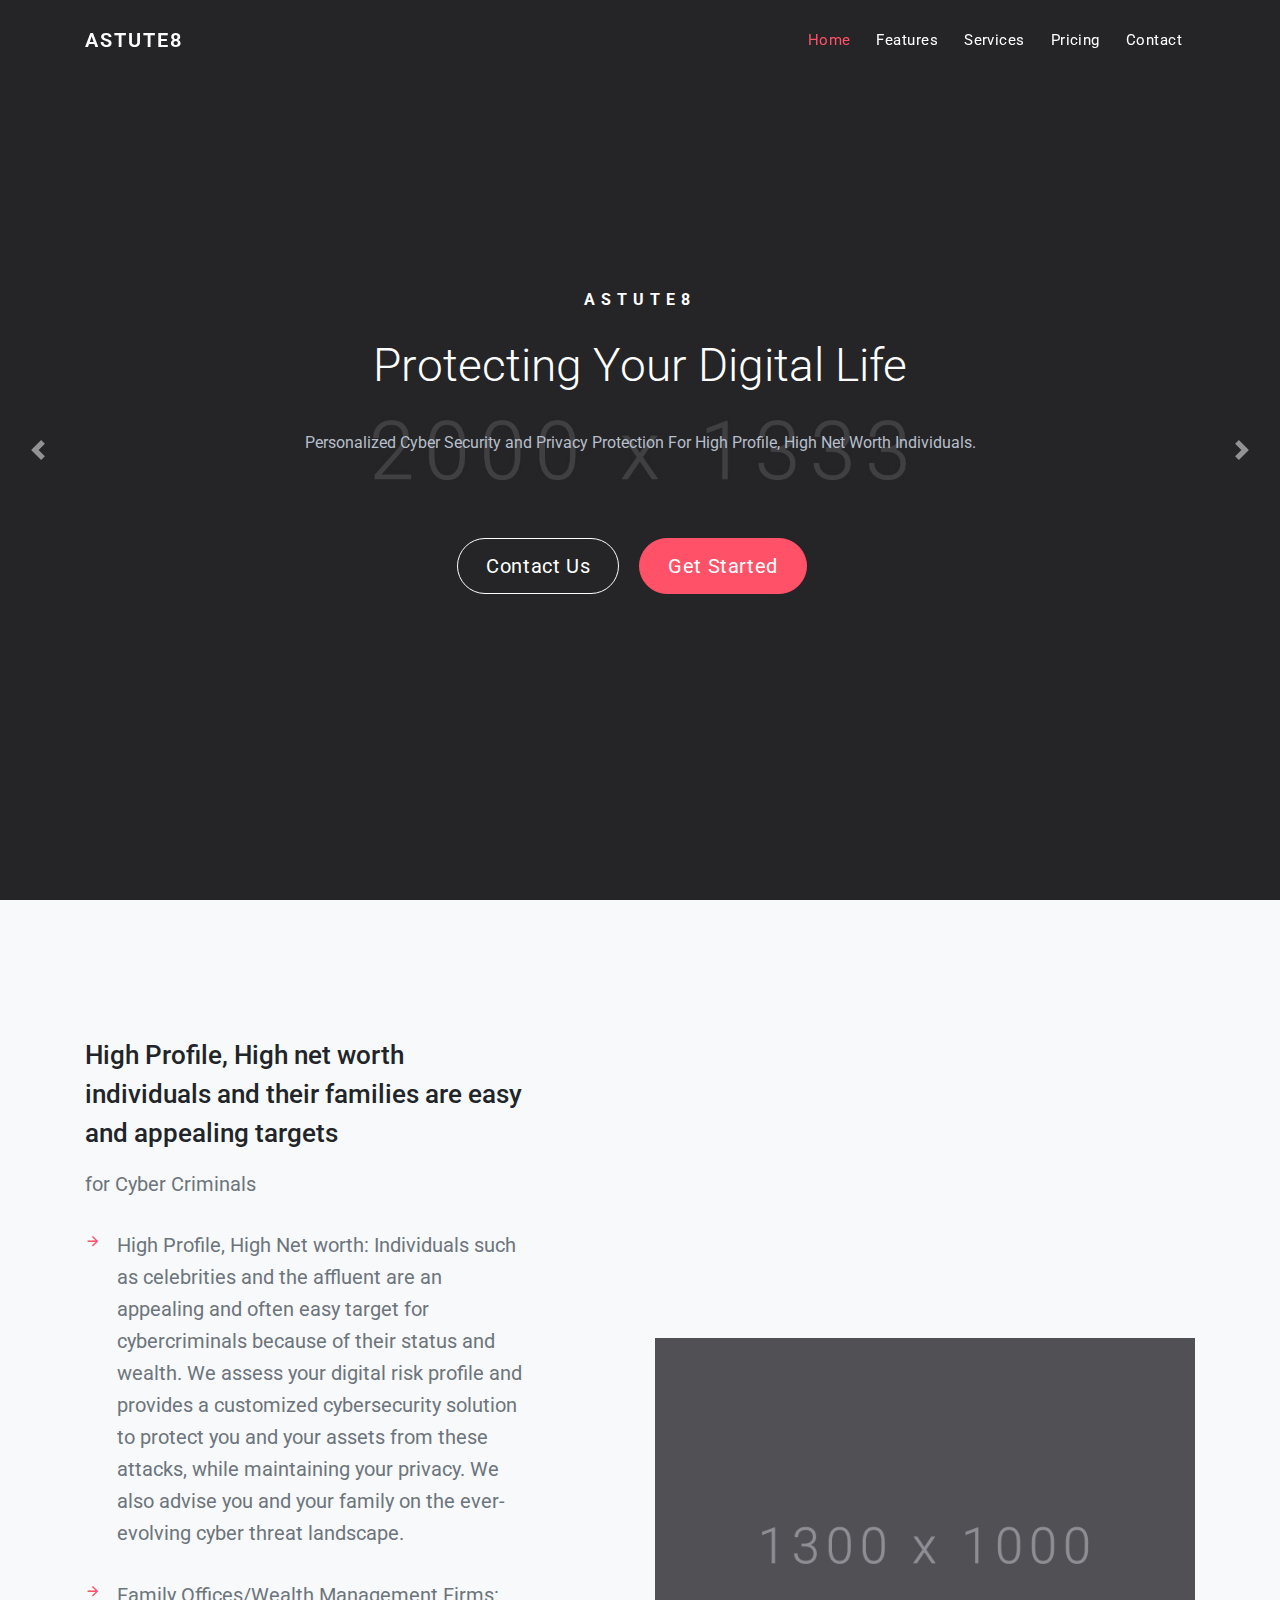
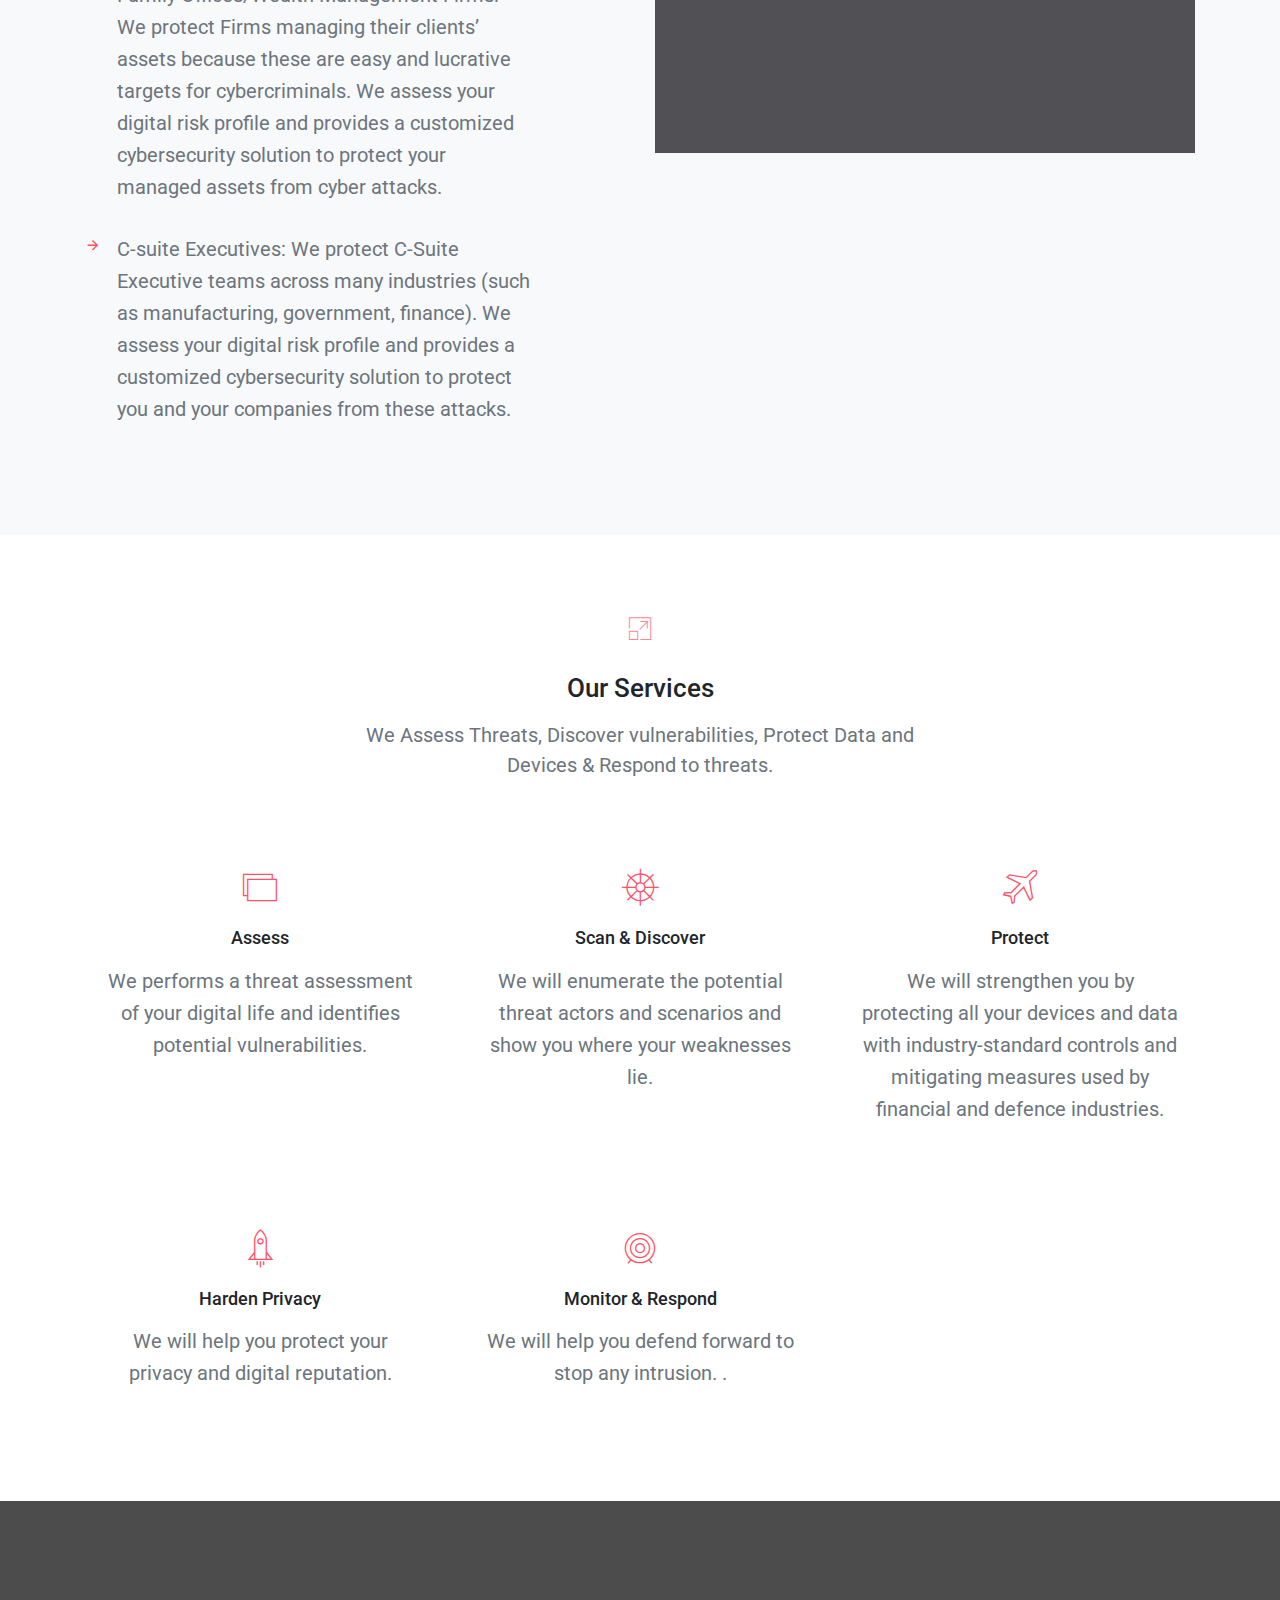
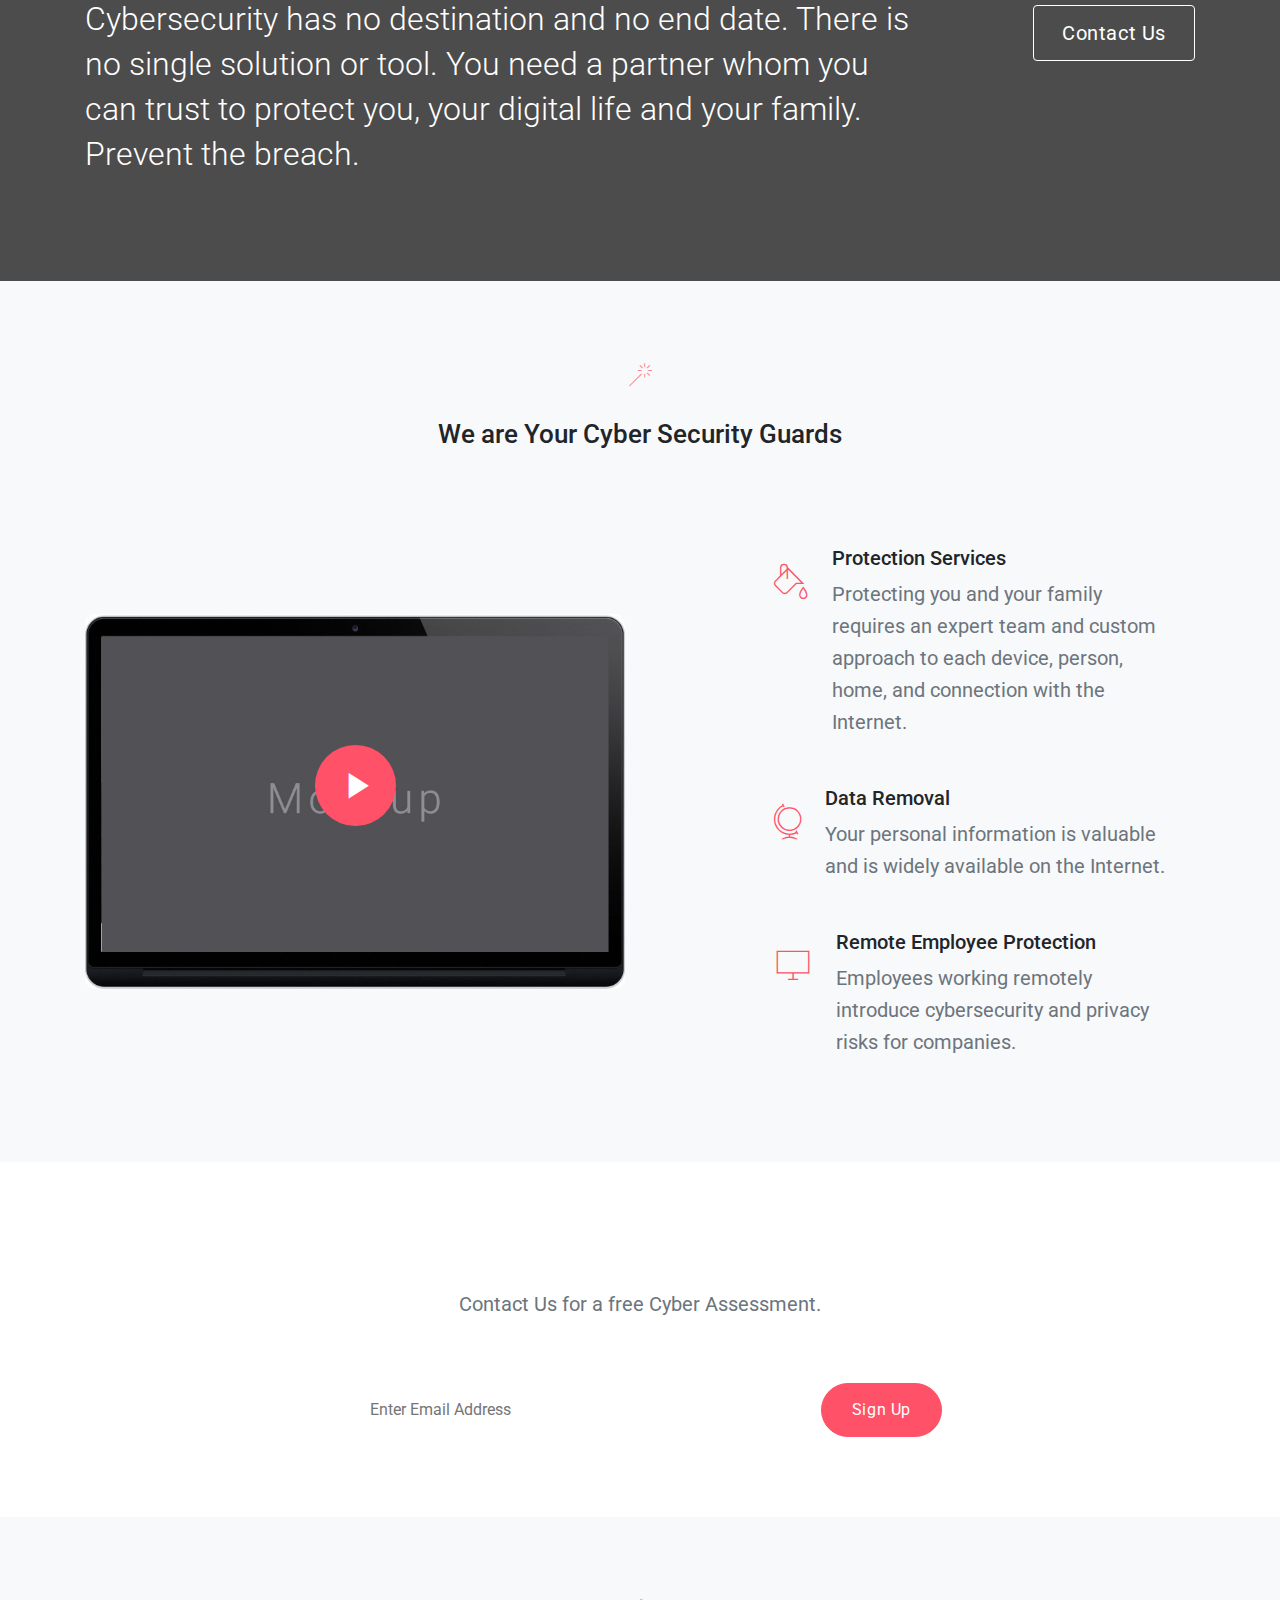
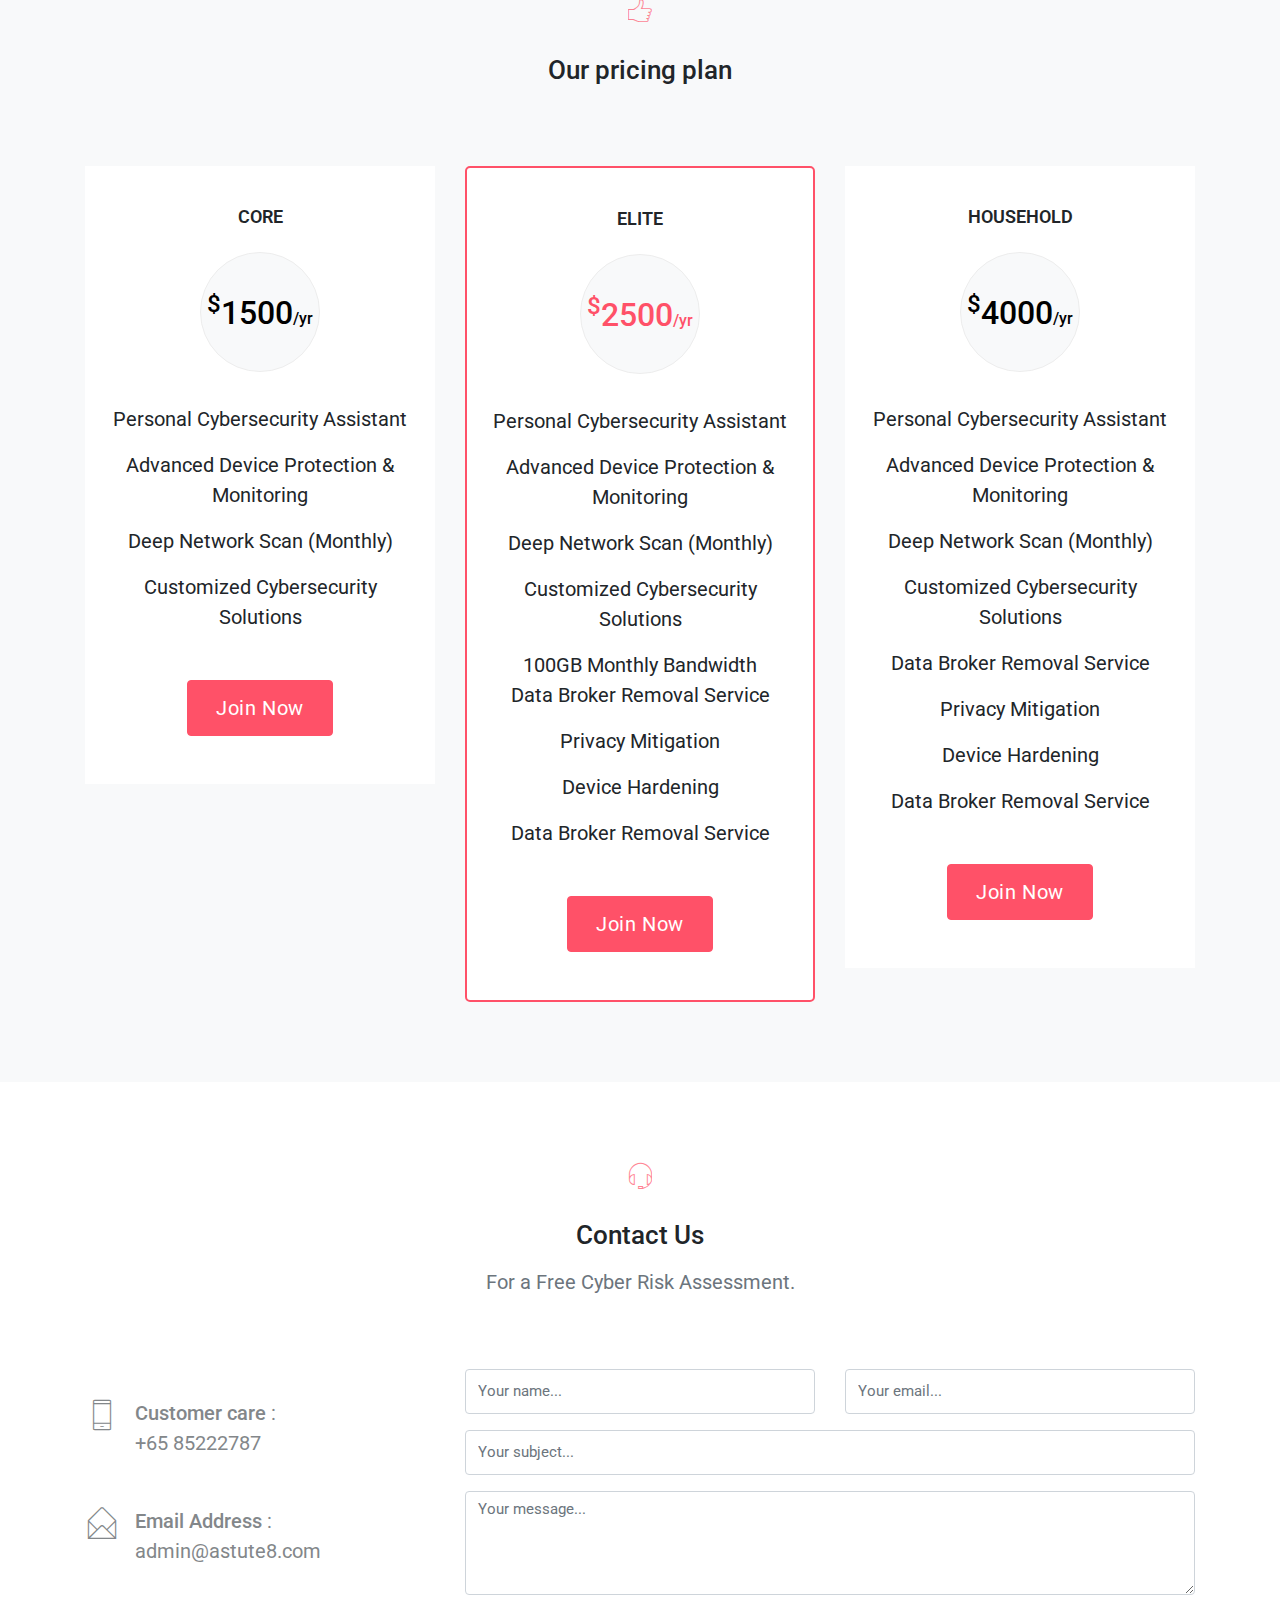
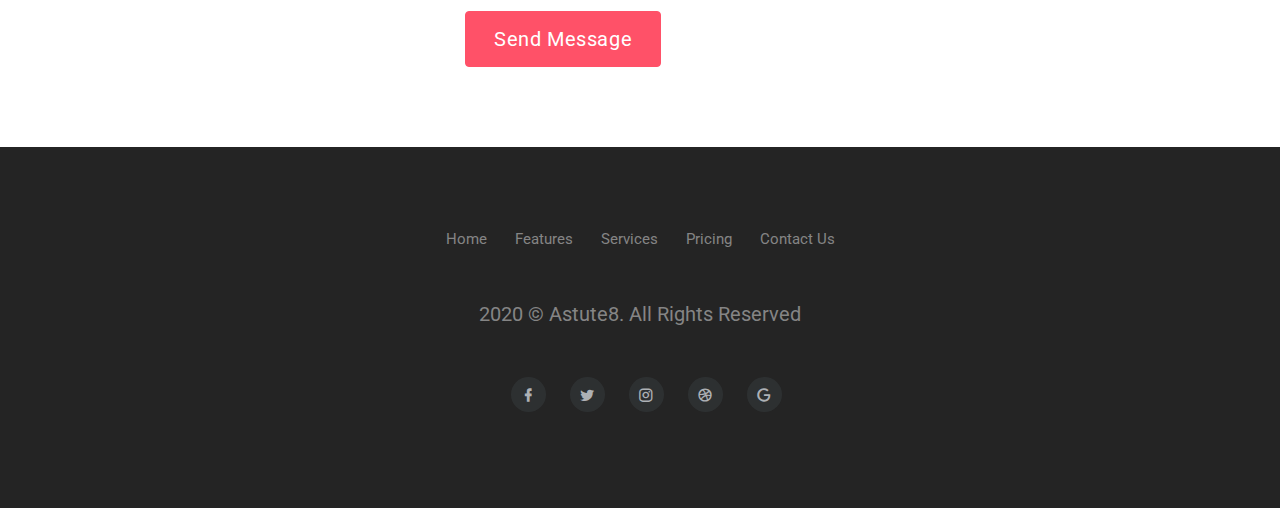
==== index.html @ 1850b862 "add index.html" ====
<!DOCTYPE html>
<html lang="en" class="no-js">

<head>
    <meta charset="UTF-8">
    <meta name="viewport" content="width=device-width, initial-scale=1">
    <title>Astute8 | Protecting Your Digital Life</title>
    <meta name="description" content="" />
    <meta name="keywords" content="" />
    <meta name="author" content="Themesdesign" />

    <link rel="shortcut icon" href="images/favicon.ico">

    <!-- Bootstrap core CSS -->
    <link rel="stylesheet" href="css/bootstrap.min.css" type="text/css">

    <!-- Magnificpopup Css -->
    <link rel="stylesheet" type="text/css" href="css/magnific-popup.css">

    <!--Material Icon -->
    <link rel="stylesheet" type="text/css" href="css/materialdesignicons.min.css" />

    <!-- themefy icon -->
    <link rel="stylesheet" type="text/css" href="css/pe-icon-7-stroke.css" />

    <!--Slider-->
    <link rel="stylesheet" href="css/owl.carousel.css" />
    <link rel="stylesheet" href="css/owl.theme.css" />
    <link rel="stylesheet" href="css/owl.transitions.css" />

    <!-- Custom  Css -->
    <link rel="stylesheet" type="text/css" href="css/style.css" />
    <link rel="stylesheet" type="text/css" href="css/colors/default.css" />

</head>

    <body>

        <!-- Header start -->
        <nav class="navbar navbar-expand-lg fixed-top navbar-custom navbar-light sticky">
            <div class="container">
                
                <!-- <a class="logo" href="#">
                    <img src="images/logo-dark.png" alt="" class="img-fluid logo-dark" >
                    <img src="images/logo-light.png" alt="" class="img-fluid logo-light" >
                </a> -->

                <a class="navbar-brand" href="#">Astute8</a>
                <button class="navbar-toggler" type="button" data-toggle="collapse" data-target="#navbarCollapse" aria-controls="navbarCollapse" aria-expanded="false" aria-label="Toggle navigation">
                    <span class="mdi mdi-menu"></span>
                </button>

                <div class="collapse navbar-collapse" id="navbarCollapse">
                    <ul class="navbar-nav ml-auto">
                        <li class="nav-item active">
                            <a class="nav-link" href="#home">Home</a>
                        </li>                        
                        <li class="nav-item">
                            <a class="nav-link" href="#features">Features</a>
                        </li>
                        <li class="nav-item">
                            <a class="nav-link" href="#services">Services</a>
                        </li>
                       
                        <!-- <li class="nav-item">
                            <a class="nav-link" href="#team">Team</a>
                        </li> -->

                         <li class="nav-item">
                            <a class="nav-link" href="#pricing">Pricing</a>
                        </li>

                         <!-- <li class="nav-item">
                            <a class="nav-link" href="#faq">Faq</a>
                        </li> -->

                        <!-- <li class="nav-item">
                            <a class="nav-link" href="#blog">Blog</a>
                        </li> -->
                        <li class="nav-item">
                            <a class="nav-link" href="#contact">Contact</a>
                        </li>
                    </ul>

                </div>
            </div>
        </nav>
        <!-- Header end  -->

        <!-- Home start -->
        <section class=" home-slider" id="home">
            <div class="container-fluid">
                <div class="row">
                    <div id="carouselExampleControls" class="carousel slide" data-ride="carousel">
                        <div class="carousel-inner">
                            <div class="carousel-item active" style="background-image:url('images/bg-home-1.jpg');">
                                <div class="bg-overlay"></div>
                                <div class="home-center">
                                    <div class="home-desc-center">
                                        <div class="container">
                                            <div class="row">
                                                <div class="col-lg-12">
                                                    <div class="text-center text-white">
                                                        <h4 class="home-small-title">Astute8</h4>
                                                        <h1 class="home-title mx-auto mt-4">Protecting Your Digital Life</h1>
                                                        <p class="home-subtitle mx-auto pt-4">Personalized Cyber Security and Privacy Protection For High Profile, High Net Worth Individuals.</p>
                                                        <div class="pt-5">
                                                            <a href="#" class="btn btn-outline-custom btn-round">Contact Us</a>
                                                            <a href="#" class="btn btn-custom btn-round m-3">Get Started</a>
                                                        </div>
                                                    </div>
                                                </div>
                                            </div>
                                        </div>
                                    </div>
                                </div>
                            </div>
                            <div class="carousel-item" style="background-image:url('images/bg-home-2.jpg');">
                                <div class="bg-overlay"></div>
                                <div class="home-center">
                                    <div class="home-desc-center">
                                        <div class="container">
                                            <div class="row">
                                                <div class="col-lg-12">
                                                    <div class="text-center text-white">
                                                        <h4 class="home-small-title">Astute8</h4>
                                                        <h1 class="home-title mx-auto mt-4">Personalized Cyber Security For You</h1>
                                                        <p class="home-subtitle mx-auto pt-4">Personalized Cyber Security and Privacy Protection For Wealth Management and Family Offices.</p>
                                                        <div class="pt-5">
                                                            <a href="#" class="btn btn-outline-custom btn-round">Contact Us</a>
                                                            <a href="#" class="btn btn-custom btn-round m-3">Get Started</a>
                                                        </div>
                                                    </div>
                                                </div>
                                            </div>
                                        </div>
                                    </div>
                                </div>
                            </div>
                            <div class="carousel-item" style="background-image:url('images/bg-home-3.jpg');">
                                <div class="bg-overlay"></div>
                                <div class="home-center">
                                    <div class="home-desc-center">
                                        <div class="container">
                                            <div class="row">
                                                <div class="col-lg-12">
                                                    <div class="text-center text-white">
                                                        <h4 class="home-small-title">Astute8</h4>
                                                        <h1 class="home-title mx-auto mt-4">Being Cyber secure and private is difficult.</h1>
                                                        <p class="home-subtitle mx-auto pt-4">Antivirus is not enough. IPhones can be unlocked. Recovery from ransomware attacks almost impossible. Time, Money, Privacy and Reputation are lost in modern Cyber attacks.</p>
                                                        <div class="pt-5">
                                                            <a href="#" class="btn btn-outline-custom btn-round">Contact Us</a>
                                                            <a href="#" class="btn btn-custom btn-round m-3">Get Started</a>
                                                        </div>
                                                    </div>
                                                </div>
                                            </div>
                                        </div>
                                    </div>
                                </div>
                            </div>
                        </div>
                        <a class="carousel-control-prev" href="#carouselExampleControls" role="button" data-slide="prev">
                            <span class="carousel-control-prev-icon" aria-hidden="true"></span>
                            <span class="sr-only">Previous</span>
                        </a>
                        <a class="carousel-control-next" href="#carouselExampleControls" role="button" data-slide="next">
                            <span class="carousel-control-next-icon" aria-hidden="true"></span>
                            <span class="sr-only">Next</span>
                        </a>
                    </div>
                </div>
            </div>
        </section>
        <!-- home end -->

        <!-- features start -->
        <section class="section bg-light" id="features">
            <div class="container">                
                <div class="row pt-5 mt-2 vertical-content">
                    <div class="col-lg-5">
                        <div class="features-content">
                            <div class="features-title">
                                 <h5>High Profile, High net worth individuals and their families are easy and appealing targets</h5>
                                <p class="mt-3 text-muted">for Cyber Criminals</p>
                            </div>

                            <div class="features-desc">
                                <div class="features-desc-icon mb-2">
                                    <i class="mdi mdi-arrow-right text-custom mr-3"></i>
                                    <p class="text-muted">High Profile, High Net worth: Individuals such as celebrities and the affluent are an appealing and often easy target for cybercriminals because of their status and wealth. We assess your digital risk profile and provides a customized cybersecurity solution to protect you and your assets from these attacks, while maintaining your privacy. We also advise you and your family on the ever-evolving cyber threat landscape.</p>
                                </div>

                                <div class="features-desc-icon mb-2">
                                    <i class="mdi mdi-arrow-right text-custom mr-3"></i>
                                    <p class="text-muted">Family Offices/Wealth Management Firms: We protect Firms managing their clients’ assets because these are easy and lucrative targets for cybercriminals.  We assess your digital risk profile and provides a customized cybersecurity solution to protect your managed assets from cyber attacks.</p>
                                </div>

                                <div class="features-desc-icon mb-2">
                                    <i class="mdi mdi-arrow-right text-custom mr-3"></i>
                                    <p class="text-muted">C-suite Executives: We protect C-Suite Executive teams across many industries (such as manufacturing, government, finance). We assess your digital risk profile and provides a customized cybersecurity solution to protect you and your companies from these attacks.</p>
                                </div>
                            </div>
                        </div>
                    </div>

                    <div class="col-lg-6 offset-lg-1">
                        <div class="Features-img">
                            <img src="images/features-1.png" alt="" class="img-fluid mx-auto d-block">
                        </div>
                    </div>                    
                </div>
            </div>
        </section>
        <!-- Features end -->

        <!-- Services start -->
        <section class="section" id="services">
            <div class="container">
                <div class="row">
                    <div class="col-lg-12">
                        <div class="section-title text-center mx-auto">
                            <div class="section-title-icon">
                                <i class="pe-7s-exapnd2 text-custom"></i>
                            </div>
                            <h5>Our Services</h5>
                            <p class="mt-3 text-muted">We Assess Threats, Discover vulnerabilities, Protect Data and Devices & Respond to threats.</p>
                        </div>
                    </div>
                </div>

                <div class="row mt-5">
                    <div class="col-lg-4">
                        <div class="services-box text-center mt-2 p-3">
                            <div class="services-icon text-custom mb-3">
                                <i class="pe-7s-photo-gallery"></i>
                            </div>
                            <div class="services-desc">
                                <h4 class="">Assess</h4>
                                <p class="text-muted  pt-2">We performs a threat assessment of your digital life and identifies potential vulnerabilities.</p>
                            </div>
                        </div>
                    </div>

                    <div class="col-lg-4">
                        <div class="services-box text-center mt-2 p-3">
                            <div class="services-icon text-custom mb-3">
                                <i class="pe-7s-helm"></i>
                            </div>
                            <div class="services-desc">
                                <h4 class="">Scan & Discover</h4>
                                <p class="text-muted  pt-2">We will enumerate the potential threat actors and scenarios and show you where your weaknesses lie.</p>
                            </div>
                        </div>
                    </div>

                    <div class="col-lg-4">
                        <div class="services-box text-center mt-2 p-3">
                            <div class="services-icon text-custom mb-3">
                                <i class="pe-7s-plane"></i>
                            </div>
                            <div class="services-desc">
                                <h4 class="">Protect</h4>
                                <p class="text-muted  pt-2">We will strengthen you by protecting all your devices and data with industry-standard controls and mitigating measures used by financial and defence industries.</p>
                            </div>
                        </div>
                    </div>
                </div>

                <div class="row mt-5">
                    <div class="col-lg-4">
                        <div class="services-box text-center mt-2 p-3">
                            <div class="services-icon text-custom mb-3">
                                <i class="pe-7s-rocket"></i>
                            </div>
                            <div class="services-desc">
                                <h4 class="">Harden Privacy</h4>
                                <p class="text-muted  pt-2">We will help you protect your privacy and digital reputation.</p>
                            </div>
                        </div>
                    </div>

                    <div class="col-lg-4">
                        <div class="services-box text-center mt-2 p-3">
                            <div class="services-icon text-custom mb-3">
                                <i class="pe-7s-target"></i>
                            </div>
                            <div class="services-desc">
                                <h4 class="">Monitor & Respond</h4>
                                <p class="text-muted  pt-2">We will help you defend forward to stop any intrusion. .</p>
                            </div>
                        </div>
                    </div>

                    <!-- <div class="col-lg-4">
                        <div class="services-box text-center mt-2 p-3">
                            <div class="services-icon text-custom mb-3">
                                <i class="pe-7s-like2"></i>
                            </div>
                            <div class="services-desc">
                                <h4 class="">Friendly Support</h4>
                                <p class="text-muted  pt-2">Sed ut perspiciatis unde omnis iste natus error sit voluptatem accusantium doloremque inventore.</p>
                            </div>
                        </div>
                    </div> -->
                </div>
            </div>
        </section>
        <!-- Services end  -->
      
        <!-- Cta  Start-->
        <section class="section bg-cta">
            <div class="container">
                <div class="bg-dark-overlay"></div>
                <div class="row">
                    <div class="col-lg-9 text-white critarea-desc mt-3 mb-3">
                        <h5>Cybersecurity has no destination and no end date. There is no single solution or tool. You need a partner whom you can trust to protect you, your digital life and your family. Prevent the breach.</h5>
                        
                    </div>
                    <div class="col-lg-3 mt-4 mb-3 text-right">
                        <a href="#" class="btn btn-outline-custom">Contact Us</a>
                    </div>
                </div>
            </div>
        </section>
        <!-- Cta end  -->

        <!-- Testimonial start -->
        <!-- <section class="section">
            <div class="container">
                <div class="row">
                    <div class="col-lg-12">
                        <div class="section-title text-center mx-auto">
                            <div class="section-title-icon">
                                <i class="pe-7s-micro text-custom"></i>
                            </div>
                            <h5> Our Customers</h5>
                            <p class="mt-3 text-muted">But I must explain to you how all this mistaken idea of denouncing pleasure and praising pain was born and I will give you a complete.</p>
                        </div>
                    </div>
                </div>

                <div class="row mt-5">
                    <div class="col-lg-6">
                        <div class="testimonial-box text-center pt-4 pb-4 pr-3 pl-3">
                            <p class="pt-3 text-muted">" Ut enim ad minim veniam, quis nostrud exercitation ullamco laboris nisiut aliquip ex Ut ullamco laboris nisi ea commodo consequat.Ut ullamco laboris nisi ut aliquip ex ea commodo consequat. " </p>
                            <div class="testimonial-client-img text-center mb-3">
                                <img src="images/testi/testi-1.jpg" class="img-fluid  rounded-circle img-thumbnail">
                            </div>
                            <h6 class="mb-0">High Profile and High Net worth Individuals</h6>
                            <small>Designer</small>
                        </div>
                    </div>

                    <div class="col-lg-6">
                        <div class="testimonial-box text-center pt-4 pb-4 pr-3 pl-3">
                            <p class="pt-3 text-muted">" Auctor facilisi platea cum accumsan semper facilisis tristique. Ornare magnis tristique mauris, magna rutrum dignissim facilisis consequat congue fringilla nec hendrerit. " </p>
                            <div class="testimonial-client-img mb-3">
                                <img src="images/testi/testi-2.jpg" class="img-fluid  rounded-circle img-thumbnail">
                            </div>
                            <h6 class="mb-0">Charle nathan</h6>
                            <small>Designer</small>
                        </div>
                    </div>
                </div>
            </div>
        </section> -->
        <!-- testimonial end  -->

        <!-- More features  Start-->
        <section class="section bg-light">
            <div class="container">
                <div class="row">
                    <div class="col-lg-12">
                        <div class="section-title text-center mx-auto">
                            <div class="section-title-icon">
                                <i class="pe-7s-magic-wand text-custom"></i>
                            </div>
                            <h5>We are Your Cyber Security Guards</h5>
                            <p class="mt-3 text-muted"></p>
                        </div>
                    </div>
                </div>

                <div class="row pt-5 mt-2 vertical-content">
                    <div class="col-lg-6">
                        <div class="Features-img">
                            <div class="video-play-bar">
                                <a href="https://vimeo.com/109054393" class="video-play-icon"><i class="play-video-btn mdi mdi-play play-position"></i> </a>
                                <img src="images/more-features.jpg" alt="" class="img-fluid mx-auto d-block">
                            </div>
                        </div>
                    </div>

                    <div class="col-lg-5 offset-lg-1 ">
                        <div class="more-features-content p-4">
                            <div class="more-features-icon float-left">
                                <i class="pe-7s-paint-bucket mr-4 mt-3 text-custom"></i>
                            </div>
                            <div class="more-features-desc">
                                <h5 class="">Protection Services</h5>
                                <p class="text-muted mb-0">Protecting you and your family requires an expert team and custom approach to each device, person, home, and connection with the Internet.</p>
                            </div>
                        </div>
                        <div class="more-features-content p-4">
                            <div class="more-features-icon float-left">
                                <i class="pe-7s-world mr-4 mt-3 text-custom"></i>
                            </div>
                            <div class="more-features-desc">
                                <h5 class="">Data Removal</h5>
                                <p class="text-muted mb-0">Your personal information is valuable and is widely available on the Internet.</p>
                            </div>
                        </div>
                        <div class="more-features-content p-4">
                            <div class="more-features-icon float-left">
                                <i class="pe-7s-monitor mr-4 mt-3 text-custom"></i>
                            </div>
                            <div class="more-features-desc">
                                <h5 class="">Remote Employee Protection</h5>
                                <p class="text-muted mb-0">Employees working remotely introduce cybersecurity and privacy risks for companies.</p>
                            </div>
                        </div>
                    </div>
                </div>
            </div>          
        </section>
        <!-- More features end  -->
 
        <!-- Subscriber start -->
        <section class="section bg-subscriber">
            <div class="container">
                <div class="row">
                    <div class="col-lg-12">
                        <div class="section-title text-center mx-auto">
                            <h5 class="text-white">You can Prevent the Breach</h5>
                            <p class="mt-3 text-muted">Contact Us for a free Cyber Assessment.</p>
                        </div>
                    </div>
                </div>

                <div class="row mt-5">
                    <div class="col-lg-12">
                        <div class="text-center search-form">
                            <form action="#">
                                <input type="text" placeholder="Enter Email Address">
                                <button type="submit" class="btn btn-custom">Sign Up</button>
                            </form>
                        </div>
                    </div>
                </div>
            </div>
        </section>
        <!-- Subscriber end -->

        <!-- Team start -->
        <!-- <section class="section" id="team">
            <div class="container">
                <div class="row justify-content-center">
                    <div class="col-lg-12">
                        <div class="section-title text-center mx-auto">
                            <div class="section-title-icon">
                                <i class="pe-7s-like2 text-custom"></i>
                            </div>
                            <h5>Our Professional Team</h5>
                            <p class="mt-3 text-muted">But I must explain to you how all this mistaken idea of denouncing pleasure and praising pain was born and I will give you a complete.</p>
                        </div>
                    </div>
                </div>
                <div class="row mt-4 pt-4">
                    <div class="col-lg-3 mt-3">
                        <div class="team-box p-4">
                            <div class="team-img">
                                <img src="images/team/team-1.jpg" alt="" class=" mx-auto d-block rounded-circle " height="130">
                            </div>
                            <div class="team-desc text-center mt-4">
                                <h6 class="team-name text-custom mb-1">Robert McClanahan</h6>
                                <p class="team-work text-muted">CEO/Founder</p>
                            </div>
                            <ul class="list-inline team-social mt-4 mb-0 text-center">
                                <li class="list-inline-item"><a href="#"><i class="mdi mdi-facebook"></i></a></li>
                                <li class="list-inline-item"><a href="#"><i class="mdi mdi-google"></i></a></li>
                                <li class="list-inline-item"><a href="#"><i class="mdi mdi-twitter"></i></a></li>
                            </ul>
                        </div>
                    </div>
                    <div class="col-lg-3 mt-3">
                        <div class="team-box p-4">
                            <div class="team-img">
                                <img src="images/team/team-2.jpg" alt="" class=" mx-auto d-block rounded-circle" height="130">
                            </div>
                            <div class="team-desc text-center mt-4">
                                <h6 class="team-name text-custom mb-1">Diane Williams</h6>
                                <p class="team-work text-muted">CTO/Co-Founder</p>
                            </div>
                            <ul class="list-inline team-social mt-4 mb-0 text-center">
                                <li class="list-inline-item"><a href="#"><i class="mdi mdi-facebook"></i></a></li>
                                <li class="list-inline-item"><a href="#"><i class="mdi mdi-google"></i></a></li>
                                <li class="list-inline-item"><a href="#"><i class="mdi mdi-twitter"></i></a></li>
                            </ul>
                        </div>
                    </div>
                    <div class="col-lg-3 mt-3">
                        <div class="team-box p-4">
                            <div class="team-img">
                                <img src="images/team/team-3.jpg" alt="" class=" mx-auto d-block rounded-circle" height="130">
                            </div>
                            <div class="team-desc text-center mt-4">
                                <h6 class="team-name text-custom mb-1">Andrew Tomlinson</h6>
                                <p class="team-work text-muted">Sr. Web Designer</p>
                            </div>
                            <ul class="list-inline team-social mt-4 mb-0 text-center">
                                <li class="list-inline-item"><a href="#"><i class="mdi mdi-facebook"></i></a></li>
                                <li class="list-inline-item"><a href="#"><i class="mdi mdi-google"></i></a></li>
                                <li class="list-inline-item"><a href="#"><i class="mdi mdi-twitter"></i></a></li>
                            </ul>
                        </div>
                    </div>
                    <div class="col-lg-3 mt-3">
                        <div class="team-box p-4">
                            <div class="team-img">
                                <img src="images/team/team-4.jpg" alt="" class=" mx-auto d-block rounded-circle" height="130">
                            </div>
                            <div class="team-desc text-center mt-4">
                                <h6 class="team-name text-custom mb-1">James Miller</h6>
                                <p class="team-work text-muted">Sr. Web Developer</p>
                            </div>
                            <ul class="list-inline team-social mt-4 mb-0 text-center">
                                <li class="list-inline-item"><a href="#"><i class="mdi mdi-facebook"></i></a></li>
                                <li class="list-inline-item"><a href="#"><i class="mdi mdi-google"></i></a></li>
                                <li class="list-inline-item"><a href="#"><i class="mdi mdi-twitter"></i></a></li>
                            </ul>
                        </div>
                    </div>
                </div>
            </div>
        </section> -->
        <!-- Team end  -->

        <!-- Pricing start  -->      
        <section class="section bg-light" id="pricing">
            <div class="container">
                <div class="row justify-content-center">
                    <div class="col-lg-12">
                        <div class="section-title text-center mx-auto">
                            <div class="section-title-icon">
                                <i class="pe-7s-like2 text-custom"></i>
                            </div>
                            <h5>Our pricing plan</h5>
                            <p class="mt-3"></p>
                        </div>
                    </div>
                </div>
                <div class="row mt-5">
                    <div class="col-lg-4 mt-3">
                        <div class="pricing-box text-center p-4">
                            <div class="pricing-title mt-3 mb-4">
                                <h5 class="mb-0">Core</h5>
                            </div>
                            <div class="price-plan">
                                <h6> <sup>$</sup>1500<span>/yr</span></h6>
                            </div>
                            <div class="plan-features mt-4 mb-5">
                                <p>Personal Cybersecurity Assistant</p>
                                <p>Advanced Device Protection & Monitoring</p>
                                <p>Deep Network Scan (Monthly)</p>
                                <p>Customized Cybersecurity Solutions </p>
                            </div>                              
                            <div class="mb-4">
                                <a href="#" class="btn btn-custom">Join Now</a>
                            </div>
                        </div>
                    </div>

                    <div class="col-lg-4 mt-3">
                        <div class="pricing-box price-box-active text-center p-4">
                            <div class="pricing-title mt-3 mb-4">
                                <h5 class="mb-0">Elite</h5>
                            </div>
                            <div class="price-plan">
                                <h6 class="text-custom"> <sup>$</sup>2500<span>/yr</span></h6>
                            </div>
                            <div class="plan-features mt-4 mb-5">
                                <p>Personal Cybersecurity Assistant</p>
                                <p>Advanced Device Protection & Monitoring</p>
                                <p>Deep Network Scan (Monthly)</p>
                                <p>Customized Cybersecurity Solutions </p>
                                <p class="mb-0">100GB Monthly Bandwidth</p>
                                <p>Data Broker Removal Service</p>
                                <p>Privacy Mitigation</p>
                                <p>Device Hardening</p>
                                <p>Data Broker Removal Service</p>
                            </div>
                            <div class="mb-4">
                                <a href="#" class="btn btn-custom">Join Now</a>
                            </div>
                        </div>
                    </div>

                    <div class="col-lg-4 mt-3">
                        <div class="pricing-box text-center p-4">
                            <div class="pricing-title mt-3 mb-4">
                                <h5 class="mb-0">Household</h5>
                            </div>
                            <div class="price-plan">
                                <h6> <sup>$</sup>4000<span>/yr</span></h6>
                            </div>
                            <div class="plan-features mt-4 mb-5">
                                <p>Personal Cybersecurity Assistant</p>
                                <p>Advanced Device Protection & Monitoring</p>
                                <p>Deep Network Scan (Monthly)</p>
                                <p>Customized Cybersecurity Solutions </p>
                                <p>Data Broker Removal Service</p>
                                <p>Privacy Mitigation</p>
                                <p>Device Hardening</p>
                                <p>Data Broker Removal Service</p>
                            </div>
                            <div class="mb-4">
                                <a href="#" class="btn btn-custom">Join Now</a>
                            </div>
                        </div>
                    </div>

                </div>
            </div>
        </section>
        <!-- Pricing end  -->

        <!-- faq start -->
        <!-- <section class="section" id="faq">
            <div class="container">
                <div class="row">
                    <div class="col-lg-12">
                        <div class="section-title text-center mx-auto">
                            <div class="section-title-icon">
                                <i class="pe-7s-help1 text-custom"></i>
                            </div>
                            <h5>Simple Faq</h5>
                            <p class="mt-3 text-muted mb-5">But I must explain to you how all this mistaken idea of denouncing pleasure and praising pain was born and I will give you a complete.</p>
                        </div>
                    </div>
                </div>

                <div class="row mt-5">
                    <div class="col-lg-6">
                        <div class="faq-content">
                            <div class="faq-inner">
                                <h4>Is the Fake Name Generator illegal ?</h4>
                                <p class="text-muted">It seems that only fragments of the original text remain in the Lorem Ipsum texts used today. One may speculate that over the course of time certain letters were added or deleted at various positions. </p>
                            </div>

                            <div class="underline"></div>

                            <div class="faq-inner">
                                <h4>How can i get a money ?</h4>
                                <p class="text-muted">It is a long established fact that a reader will be distracted by the readable content of a page when looking at its layout. The point of using Lorem Ipsum is that it has a more-or-less normal distribution of letters,</p>
                            </div>

                            <div class="underline"></div>

                            <div class="faq-inner">
                                <h4>Is safe use Lorem Ipsum ?</h4>
                                <p class="text-muted">There are many variations of passages of Lorem Ipsum available, but the majority have suffered alteration in some form, by injected humour, or randomised words which don't look even slightly believable.</p>
                            </div>

                        </div>
                    </div>

                    <div class="col-lg-6">
                        <div class="faq-content">
                            <div class="faq-inner">
                                <h4> How do I get my user name and my password ?</h4>
                                <p class="text-muted">Contrary to popular belief, Lorem Ipsum is not simply random text. It has roots in a piece of classical Latin literature from 45 BC, making it over 2000 years old. Richard McClintock, a Latin professor at Hampden-Sydney College in Virginia, looked up one of the more obscure Latin words. </p>
                            </div>

                            <div class="underline"></div>

                            <div class="faq-inner">
                                <h4>How can i get a job ?</h4>
                                <p class="text-muted">Lorem ipsum dolor sit amet, consectetur adipisicing elit. Possimus, fugiat iste nisi tempore nesciunt nemo fuga? Nesciunt, delectus laboriosam nisi repudiandae nam fuga saepe animi recusandae. Lorem ipsum dolor sit amet, consectetuer adipiscing elit. Aenean commodo ligula eget dolor.</p>
                            </div>

                            <div class="underline"></div>

                            <div class="faq-inner">
                                <h4>How many variations exist ?</h4>
                                <p class="text-muted">Li Europan lingues es membres del sam familie. Lor separat existentie es un myth. Por scientie, musica, sport etc, litot Europa usa li sam vocabular. Li lingues differe solmen in li grammatica, li pronunciation e li plu commun vocabules.</p>
                            </div>
                        </div>
                    </div>
                </div>
            </div>
        </section> -->
        <!-- Faq end -->

        <!-- Blog Start -->
        <!-- <section class="section bg-light" id="blog">
            <div class="container">
                <div class="row">
                    <div class="col-lg-12">
                        <div class="section-title text-center mx-auto">
                            <div class="section-title-icon">
                                <i class="pe-7s-photo-gallery text-custom"></i>
                            </div>
                            <h5>Our Latest News</h5>
                            <p class="mt-3 text-muted">But I must explain to you how all this mistaken idea of denouncing pleasure and praising pain was born and I will give you a complete.</p>
                        </div>
                    </div>
                </div>

                <div class="row mt-5">
                     <div class="col-lg-4">
                        <div class="blog-box">
                            <img src="images/blog/blog-1.jpg" alt="" class="img-fluid mx-auto d-block rounded">
                            <div class="blog-info p-3">
                                <a href="#">
                                    <h3 class="pt-2 text-dark"> A enim ad minim veniam quis. </h3>
                                </a>
                                <div>
                                    <div class="admin-post pt-2">
                                        <span class=""><i class="mdi mdi-clock"></i> 01 Nov 2018 </span>
                                        <i class="mdi mdi-account"></i>  <a href="#" class="text-dark">Albert Lynn</a>
                                        <div class="separator-line mt-2 mb-2  "></div>
                                        <p class="pt-0  text-muted ">The most well-known dummy text is the Lorem Ipsum which is said to have originated.</p>
                                    </div>
                                    <div class="pt-3 pb-3">
                                        <a href="#" class="text-custom">Read More <i class="mdi mdi-arrow-right"></i> </a>
                                    </div>
                                </div>
                            </div>
                        </div>
                    </div>

                    <div class="col-lg-4">
                        <div class="blog-box">
                            <img src="images/blog/blog-5.jpg" alt="" class="img-fluid mx-auto d-block rounded">
                            <div class="blog-info p-3">
                                <a href="#">
                                    <h3 class="pt-2 text-dark"> Lorem ipsum dolor sit amet...  </h3>
                                </a>
                                <div>
                                    <div class="admin-post pt-2">
                                        <span class=""><i class="mdi mdi-clock"></i> 01 Nov 2018 </span>
                                        <i class="mdi mdi-account"></i>  <a href="#" class="text-dark">Terrence Roloff</a>
                                        <div class="separator-line mt-2 mb-2  "></div>
                                        <p class="pt-0  text-muted ">The most well-known dummy text is the Lorem Ipsum which is said to have originated.</p>
                                    </div>
                                    <div class="pt-3 pb-3">
                                        <a href="#" class="text-custom">Read More <i class="mdi mdi-arrow-right"></i> </a>
                                    </div>
                                </div>
                            </div>
                        </div>
                    </div>

                    <div class="col-lg-4">
                        <div class="blog-box">
                            <img src="images/blog/blog-3.jpg" alt="" class="img-fluid mx-auto d-block rounded">
                            <div class="blog-info p-3">
                                <a href="#">
                                    <h3 class="pt-2 text-dark"> Consectetuer adipiscing elit aenean commodo...  </h3>
                                </a>
                                <div>
                                    <div class="admin-post pt-2">
                                        <span class=""><i class="mdi mdi-clock"></i> 01 Nov 2018 </span>
                                        <i class="mdi mdi-account"></i>  <a href="#" class="text-dark">Karleen Hammond</a>
                                        <div class="separator-line mt-2 mb-2  "></div>
                                        <p class="pt-0  text-muted ">The most well-known dummy text is the Lorem Ipsum which is said to have originated.</p>
                                    </div>
                                    <div class="pt-3 pb-3">
                                        <a href="#" class="text-custom">Read More <i class="mdi mdi-arrow-right"></i> </a>
                                    </div>
                                </div>
                            </div>
                        </div>
                    </div>
                </div>
            </div>
        </section> -->
        <!-- Blog end  -->

        <!-- Contact Us start -->
        <section class="section" id="contact">
            <div class="container">
                 <div class="col-lg-12">
                    <div class="section-title text-center mx-auto">
                        <div class="section-title-icon">
                            <i class="pe-7s-headphones text-custom"></i>
                        </div>
                        <h5>Contact Us</h5>
                        <p class="mt-3 text-muted">For a Free Cyber Risk Assessment.</p>
                    </div>
                </div>

                <div class="row vertical-content mt-5">
                    <div class="col-lg-4">                      
                        <div class="contact-info mb-5">   
                            <i class="pe-7s-phone mr-3 "></i>                        
                            <p class=""> <span class="contact-heading"> Customer care </span>:<br> <span class="mt-2">+65 85222787</span></p>         
                        </div>   

                        <!-- <div class="contact-info mb-5">
                            <i class="pe-7s-map-marker mr-3"></i>
                            <p class=""> <span class="contact-heading"> Office Address </span>:<br> <span class="mt-2">4461 Cedar Street Moro, AR 72368</span></p>                            
                        </div> -->

                        <div class="contact-info mb-5">
                            <i class=" pe-7s-mail-open mr-3"></i>
                            <p class=""> <span class="contact-heading"> Email Address </span> :<br> <span class="mt-2">admin@astute8.com</span></p>                           
                        </div>
                    </div>

                    <div class="col-lg-8">
                        <div class="custom-form mt-4">
                            <div id="message"></div>
                            <form method="post" action="php/contact.php" name="contact-form" id="contact-form">
                                <div class="row">
                                    <div class="col-lg-6">
                                        <div class="form-group">                                            
                                            <input name="name" id="name" type="text" class="form-control" placeholder="Your name..." >
                                        </div>
                                    </div>
                                    <div class="col-lg-6">
                                        <div class="form-group">
                                            <input name="email" id="email" type="email" class="form-control" placeholder="Your email..." >
                                        </div>
                                    </div>
                                </div>

                                <div class="row">
                                    <div class="col-lg-12">
                                        <div class="form-group">
                                            <input name="text" id="sub" type="text" class="form-control" placeholder="Your subject..." >
                                        </div>
                                    </div>
                                </div>

                                <div class="row">
                                    <div class="col-lg-12">
                                        <div class="form-group">
                                            <textarea name="comments" id="comments" rows="4" class="form-control" placeholder="Your message..."></textarea>
                                        </div>
                                    </div>
                                </div>
                                <div class="row">
                                    <div class="col-lg-12">
                                        <input type="submit" id="submit" name="send" class="submitBnt btn btn-custom" value="Send Message">
                                        <div id="simple-msg"></div>
                                    </div>
                                </div>
                            </form>
                        </div>  
                    </div>                  
                </div>
            </div>
        </section>
        <!-- Contact us end  -->

        <!-- Footer Start -->        
        <section class="section bg-footer">
            <div class="container">
                <div class="row">
                    <div class="col-lg-12">
                        <div class="footer-content">
                            <ul class="list-unstyled text-center footerlink">
                                <li class=list-inline-item><a href="#">Home</a></li>
                                <li class=list-inline-item><a href="#">Features</a></li>
                                <li class=list-inline-item><a href="#">Services</a></li>
                                <li class=list-inline-item><a href="#">Pricing</a></li>
                                <li class=list-inline-item><a href="#">Contact Us</a></li>
                            </ul>
                            <div class="footer-alt text-center mt-5 mb-5">
                                <p class="mb-0">2020 © Astute8. All Rights Reserved</p>
                            </div>
                            <div class="footer-icon mt-4">                                       
                                <ul class="list-unstyled social-icon text-center">
                                    <li class="list-inline-item"><a href="javascript:void(0);"><i class="mdi mdi-facebook"></i></a></li>
                                    <li class="list-inline-item"><a href="javascript:void(0);"><i class="mdi mdi-twitter"></i></a></li>
                                    <li class="list-inline-item"><a href="javascript:void(0);"><i class="mdi mdi-instagram"></i></a></li>
                                    <li class="list-inline-item"><a href="javascript:void(0);"><i class="mdi mdi-dribbble"></i></a></li>
                                    <li class="list-inline-item"><a href="javascript:void(0);"><i class="mdi mdi-google"></i></a></li>
                                </ul>                      
                            </div>                              
                        </div>
                    </div>
                </div>
            </div>
        </section>        
        <!-- Footer End  -->

        <!-- Back to top -->    
        <a href="#" class="back-to-top" id="back-to-top"> <i class="mdi mdi-chevron-up"> </i> </a>
        
        <!-- javascript -->
        <script src="js/jquery.min.js"></script>
        <script src="js/popper.min.js"></script>
        <script src="js/bootstrap.min.js"></script>
        <script src="js/jquery.easing.min.js"></script>
        <script src="js/scrollspy.min.js"></script>
        <!-- Owl Carousel -->
        <script src="js/owl.carousel.min.js"></script>
        <!-- Magnific Popup -->
        <script src="js/jquery.magnific-popup.min.js"></script>
        <!-- Custom js -->
        <script src="js/app.js"></script>
    </body>

</html>
---- css/pe-icon-7-stroke.css ----
@font-face {
	font-family: 'Pe-icon-7-stroke';
	src:url('../fonts/Pe-icon-7-stroke.eot?d7yf1v');
	src:url('../fonts/Pe-icon-7-stroke.eot?#iefixd7yf1v') format('embedded-opentype'),
		url('../fonts/Pe-icon-7-stroke.woff?d7yf1v') format('woff'),
		url('../fonts/Pe-icon-7-stroke.ttf?d7yf1v') format('truetype'),
		url('../fonts/Pe-icon-7-stroke.svg?d7yf1v#Pe-icon-7-stroke') format('svg');
	font-weight: normal;
	font-style: normal;
}

[class^="pe-7s-"], [class*=" pe-7s-"] {
	display: inline-block;
	font-family: 'Pe-icon-7-stroke';
	speak: none;
	font-style: normal;
	font-weight: normal;
	font-variant: normal;
	text-transform: none;
	line-height: 1;

	/* Better Font Rendering =========== */
	-webkit-font-smoothing: antialiased;
	-moz-osx-font-smoothing: grayscale;
}

.pe-7s-album:before {
	content: "\e6aa";
}
.pe-7s-arc:before {
	content: "\e6ab";
}
.pe-7s-back-2:before {
	content: "\e6ac";
}
.pe-7s-bandaid:before {
	content: "\e6ad";
}
.pe-7s-car:before {
	content: "\e6ae";
}
.pe-7s-diamond:before {
	content: "\e6af";
}
.pe-7s-door-lock:before {
	content: "\e6b0";
}
.pe-7s-eyedropper:before {
	content: "\e6b1";
}
.pe-7s-female:before {
	content: "\e6b2";
}
.pe-7s-gym:before {
	content: "\e6b3";
}
.pe-7s-hammer:before {
	content: "\e6b4";
}
.pe-7s-headphones:before {
	content: "\e6b5";
}
.pe-7s-helm:before {
	content: "\e6b6";
}
.pe-7s-hourglass:before {
	content: "\e6b7";
}
.pe-7s-leaf:before {
	content: "\e6b8";
}
.pe-7s-magic-wand:before {
	content: "\e6b9";
}
.pe-7s-male:before {
	content: "\e6ba";
}
.pe-7s-map-2:before {
	content: "\e6bb";
}
.pe-7s-next-2:before {
	content: "\e6bc";
}
.pe-7s-paint-bucket:before {
	content: "\e6bd";
}
.pe-7s-pendrive:before {
	content: "\e6be";
}
.pe-7s-photo:before {
	content: "\e6bf";
}
.pe-7s-piggy:before {
	content: "\e6c0";
}
.pe-7s-plugin:before {
	content: "\e6c1";
}
.pe-7s-refresh-2:before {
	content: "\e6c2";
}
.pe-7s-rocket:before {
	content: "\e6c3";
}
.pe-7s-settings:before {
	content: "\e6c4";
}
.pe-7s-shield:before {
	content: "\e6c5";
}
.pe-7s-smile:before {
	content: "\e6c6";
}
.pe-7s-usb:before {
	content: "\e6c7";
}
.pe-7s-vector:before {
	content: "\e6c8";
}
.pe-7s-wine:before {
	content: "\e6c9";
}
.pe-7s-cloud-upload:before {
	content: "\e68a";
}
.pe-7s-cash:before {
	content: "\e68c";
}
.pe-7s-close:before {
	content: "\e680";
}
.pe-7s-bluetooth:before {
	content: "\e68d";
}
.pe-7s-cloud-download:before {
	content: "\e68b";
}
.pe-7s-way:before {
	content: "\e68e";
}
.pe-7s-close-circle:before {
	content: "\e681";
}
.pe-7s-id:before {
	content: "\e68f";
}
.pe-7s-angle-up:before {
	content: "\e682";
}
.pe-7s-wristwatch:before {
	content: "\e690";
}
.pe-7s-angle-up-circle:before {
	content: "\e683";
}
.pe-7s-world:before {
	content: "\e691";
}
.pe-7s-angle-right:before {
	content: "\e684";
}
.pe-7s-volume:before {
	content: "\e692";
}
.pe-7s-angle-right-circle:before {
	content: "\e685";
}
.pe-7s-users:before {
	content: "\e693";
}
.pe-7s-angle-left:before {
	content: "\e686";
}
.pe-7s-user-female:before {
	content: "\e694";
}
.pe-7s-angle-left-circle:before {
	content: "\e687";
}
.pe-7s-up-arrow:before {
	content: "\e695";
}
.pe-7s-angle-down:before {
	content: "\e688";
}
.pe-7s-switch:before {
	content: "\e696";
}
.pe-7s-angle-down-circle:before {
	content: "\e689";
}
.pe-7s-scissors:before {
	content: "\e697";
}
.pe-7s-wallet:before {
	content: "\e600";
}
.pe-7s-safe:before {
	content: "\e698";
}
.pe-7s-volume2:before {
	content: "\e601";
}
.pe-7s-volume1:before {
	content: "\e602";
}
.pe-7s-voicemail:before {
	content: "\e603";
}
.pe-7s-video:before {
	content: "\e604";
}
.pe-7s-user:before {
	content: "\e605";
}
.pe-7s-upload:before {
	content: "\e606";
}
.pe-7s-unlock:before {
	content: "\e607";
}
.pe-7s-umbrella:before {
	content: "\e608";
}
.pe-7s-trash:before {
	content: "\e609";
}
.pe-7s-tools:before {
	content: "\e60a";
}
.pe-7s-timer:before {
	content: "\e60b";
}
.pe-7s-ticket:before {
	content: "\e60c";
}
.pe-7s-target:before {
	content: "\e60d";
}
.pe-7s-sun:before {
	content: "\e60e";
}
.pe-7s-study:before {
	content: "\e60f";
}
.pe-7s-stopwatch:before {
	content: "\e610";
}
.pe-7s-star:before {
	content: "\e611";
}
.pe-7s-speaker:before {
	content: "\e612";
}
.pe-7s-signal:before {
	content: "\e613";
}
.pe-7s-shuffle:before {
	content: "\e614";
}
.pe-7s-shopbag:before {
	content: "\e615";
}
.pe-7s-share:before {
	content: "\e616";
}
.pe-7s-server:before {
	content: "\e617";
}
.pe-7s-search:before {
	content: "\e618";
}
.pe-7s-film:before {
	content: "\e6a5";
}
.pe-7s-science:before {
	content: "\e619";
}
.pe-7s-disk:before {
	content: "\e6a6";
}
.pe-7s-ribbon:before {
	content: "\e61a";
}
.pe-7s-repeat:before {
	content: "\e61b";
}
.pe-7s-refresh:before {
	content: "\e61c";
}
.pe-7s-add-user:before {
	content: "\e6a9";
}
.pe-7s-refresh-cloud:before {
	content: "\e61d";
}
.pe-7s-paperclip:before {
	content: "\e69c";
}
.pe-7s-radio:before {
	content: "\e61e";
}
.pe-7s-note2:before {
	content: "\e69d";
}
.pe-7s-print:before {
	content: "\e61f";
}
.pe-7s-network:before {
	content: "\e69e";
}
.pe-7s-prev:before {
	content: "\e620";
}
.pe-7s-mute:before {
	content: "\e69f";
}
.pe-7s-power:before {
	content: "\e621";
}
.pe-7s-medal:before {
	content: "\e6a0";
}
.pe-7s-portfolio:before {
	content: "\e622";
}
.pe-7s-like2:before {
	content: "\e6a1";
}
.pe-7s-plus:before {
	content: "\e623";
}
.pe-7s-left-arrow:before {
	content: "\e6a2";
}
.pe-7s-play:before {
	content: "\e624";
}
.pe-7s-key:before {
	content: "\e6a3";
}
.pe-7s-plane:before {
	content: "\e625";
}
.pe-7s-joy:before {
	content: "\e6a4";
}
.pe-7s-photo-gallery:before {
	content: "\e626";
}
.pe-7s-pin:before {
	content: "\e69b";
}
.pe-7s-phone:before {
	content: "\e627";
}
.pe-7s-plug:before {
	content: "\e69a";
}
.pe-7s-pen:before {
	content: "\e628";
}
.pe-7s-right-arrow:before {
	content: "\e699";
}
.pe-7s-paper-plane:before {
	content: "\e629";
}
.pe-7s-delete-user:before {
	content: "\e6a7";
}
.pe-7s-paint:before {
	content: "\e62a";
}
.pe-7s-bottom-arrow:before {
	content: "\e6a8";
}
.pe-7s-notebook:before {
	content: "\e62b";
}
.pe-7s-note:before {
	content: "\e62c";
}
.pe-7s-next:before {
	content: "\e62d";
}
.pe-7s-news-paper:before {
	content: "\e62e";
}
.pe-7s-musiclist:before {
	content: "\e62f";
}
.pe-7s-music:before {
	content: "\e630";
}
.pe-7s-mouse:before {
	content: "\e631";
}
.pe-7s-more:before {
	content: "\e632";
}
.pe-7s-moon:before {
	content: "\e633";
}
.pe-7s-monitor:before {
	content: "\e634";
}
.pe-7s-micro:before {
	content: "\e635";
}
.pe-7s-menu:before {
	content: "\e636";
}
.pe-7s-map:before {
	content: "\e637";
}
.pe-7s-map-marker:before {
	content: "\e638";
}
.pe-7s-mail:before {
	content: "\e639";
}
.pe-7s-mail-open:before {
	content: "\e63a";
}
.pe-7s-mail-open-file:before {
	content: "\e63b";
}
.pe-7s-magnet:before {
	content: "\e63c";
}
.pe-7s-loop:before {
	content: "\e63d";
}
.pe-7s-look:before {
	content: "\e63e";
}
.pe-7s-lock:before {
	content: "\e63f";
}
.pe-7s-lintern:before {
	content: "\e640";
}
.pe-7s-link:before {
	content: "\e641";
}
.pe-7s-like:before {
	content: "\e642";
}
.pe-7s-light:before {
	content: "\e643";
}
.pe-7s-less:before {
	content: "\e644";
}
.pe-7s-keypad:before {
	content: "\e645";
}
.pe-7s-junk:before {
	content: "\e646";
}
.pe-7s-info:before {
	content: "\e647";
}
.pe-7s-home:before {
	content: "\e648";
}
.pe-7s-help2:before {
	content: "\e649";
}
.pe-7s-help1:before {
	content: "\e64a";
}
.pe-7s-graph3:before {
	content: "\e64b";
}
.pe-7s-graph2:before {
	content: "\e64c";
}
.pe-7s-graph1:before {
	content: "\e64d";
}
.pe-7s-graph:before {
	content: "\e64e";
}
.pe-7s-global:before {
	content: "\e64f";
}
.pe-7s-gleam:before {
	content: "\e650";
}
.pe-7s-glasses:before {
	content: "\e651";
}
.pe-7s-gift:before {
	content: "\e652";
}
.pe-7s-folder:before {
	content: "\e653";
}
.pe-7s-flag:before {
	content: "\e654";
}
.pe-7s-filter:before {
	content: "\e655";
}
.pe-7s-file:before {
	content: "\e656";
}
.pe-7s-expand1:before {
	content: "\e657";
}
.pe-7s-exapnd2:before {
	content: "\e658";
}
.pe-7s-edit:before {
	content: "\e659";
}
.pe-7s-drop:before {
	content: "\e65a";
}
.pe-7s-drawer:before {
	content: "\e65b";
}
.pe-7s-download:before {
	content: "\e65c";
}
.pe-7s-display2:before {
	content: "\e65d";
}
.pe-7s-display1:before {
	content: "\e65e";
}
.pe-7s-diskette:before {
	content: "\e65f";
}
.pe-7s-date:before {
	content: "\e660";
}
.pe-7s-cup:before {
	content: "\e661";
}
.pe-7s-culture:before {
	content: "\e662";
}
.pe-7s-crop:before {
	content: "\e663";
}
.pe-7s-credit:before {
	content: "\e664";
}
.pe-7s-copy-file:before {
	content: "\e665";
}
.pe-7s-config:before {
	content: "\e666";
}
.pe-7s-compass:before {
	content: "\e667";
}
.pe-7s-comment:before {
	content: "\e668";
}
.pe-7s-coffee:before {
	content: "\e669";
}
.pe-7s-cloud:before {
	content: "\e66a";
}
.pe-7s-clock:before {
	content: "\e66b";
}
.pe-7s-check:before {
	content: "\e66c";
}
.pe-7s-chat:before {
	content: "\e66d";
}
.pe-7s-cart:before {
	content: "\e66e";
}
.pe-7s-camera:before {
	content: "\e66f";
}
.pe-7s-call:before {
	content: "\e670";
}
.pe-7s-calculator:before {
	content: "\e671";
}
.pe-7s-browser:before {
	content: "\e672";
}
.pe-7s-box2:before {
	content: "\e673";
}
.pe-7s-box1:before {
	content: "\e674";
}
.pe-7s-bookmarks:before {
	content: "\e675";
}
.pe-7s-bicycle:before {
	content: "\e676";
}
.pe-7s-bell:before {
	content: "\e677";
}
.pe-7s-battery:before {
	content: "\e678";
}
.pe-7s-ball:before {
	content: "\e679";
}
.pe-7s-back:before {
	content: "\e67a";
}
.pe-7s-attention:before {
	content: "\e67b";
}
.pe-7s-anchor:before {
	content: "\e67c";
}
.pe-7s-albums:before {
	content: "\e67d";
}
.pe-7s-alarm:before {
	content: "\e67e";
}
.pe-7s-airplay:before {
	content: "\e67f";
}
---- css/style.css ----
/* Theme Name: Brizzle - Responsive Landing Page Template
   Author: Themesdesign
   Version: 1.0.0
   File Description: Main CSS file of the template
*/


/****************************
*   1  :  HELPER            *
*   2  :  NAVBAR-CUSTOM     *
*   3  :  HOME              *
*   5  :  SERVICES          *
*   4  :  FEATURES          *
*   6  :  CTA               *
*   7  :  TESTIMONIAL       *
*   8  :  TEAM              *
*   9  :  PRICING PLAN      *
*   10 :  SUBCRIBER         *
*   11 :  FAQ               *
*   12 :  BLOG              *
*   13 :  CONTACT US        *
*   14 :  FOOTER            *
*   15 :  RESPONSIVE        *
*****************************/

@import url('https://fonts.googleapis.com/css?family=Roboto:300,400,500,700');


body {
    font-family: 'Roboto', sans-serif;
}

p{
    font-size: 20px;
}

h1,
h2,
h3,
h4,
h5,
h6 {
    font-family: 'Roboto', sans-serif;
}


.btn,
.btn:focus,
button,
button:focus {
    outline: none !important;
}

a {
    text-decoration: none !important;
    outline: none;
}

/*---------------
    Back to top
--------------*/


/**BACK TO TOP**/

.back-to-top {
    width: 30px;
    height: 30px;
    position: fixed;
    bottom: 10px;
    right: 20px;
    display: none;
    text-align: center;
    z-index: 10000;
    -webkit-border-radius: 3px;
    -moz-border-radius: 3px;
    border-radius: 3px;
    background-color: #3c3c3c;
    transition: all 0.5s;
}

.back-to-top i {
    color: #fff;
    font-size: 22px;
    display: block;
    line-height: 30px;
}

/*****************
    1.HELPER
*****************/

.section {
    padding-bottom: 80px;
    padding-top: 80px;
    position: relative;
    background: #fff;
}

.title-subtitle {
    max-width: 600px;
    font-size: 20px;
}

.btn {
    padding: 12px 28px;
    font-size: 20px;
    transition: all 0.5s;
    letter-spacing: 0.6px;
    color: #fff;
    box-shadow: none !important;
    outline: none !important;
}

.btn-round {
    border-radius: 30px;
}

.vertical-content {
    display: -webkit-flex;
    display: -moz-flex;
    display: -ms-flexbox;
    display: flex;
    align-items: center;
    -webkit-align-items: center;
    justify-content: center;
    -webkit-justify-content: center;
    flex-direction: row;
    -webkit-flex-direction: row;
}

.home-center {
    display: table;
    width: 100%;
    height: 100%;
}

.home-desc-center {
    display: table-cell;
    vertical-align: middle;
}

.btn-custom {
    border: 1px solid;
}

.btn-custom:hover,
.btn-custom:focus,
.btn-custom:active,
.btn-custom.active,
.btn-custom.focus,
.btn-custom:active,
.btn-custom:focus,
.btn-custom:hover,
.open > .dropdown-toggle.btn-custom {
    color: #f3f3f3;
}

.btn-outline-custom {
    border: 1px solid #fff;
}

.btn-outline-custom:hover,
.btn-outline-custom:focus,
.btn-outline-custom:active,
.btn-outline-custom.active,
.btn-outline-custom.focus,
.btn-outline-custom:active,
.btn-outline-custom:focus,
.btn-outline-custom:hover,
.open > .dropdown-toggle.btn-outline-custom {
    color: #000;
    background-color: #fff;
    border-color: #fff;
}

.bg-overlay {
    background-color: rgba(0, 0, 0, 0.55);
    position: absolute;
    height: 100%;
    width: 100%;
    top: 0;
    right: 0;
}

.bg-dark-overlay {
    background-color: rgba(0, 0, 0, 0.7);
    position: absolute;
    height: 100%;
    width: 100%;
    top: 0;
    right: 0;
}

.section-title{
    max-width: 550px;
}

.section-title h5{
    font-size: 26px;
}

.section-title .section-title-icon i{
    font-size: 28px;
    opacity: 0.7;
    margin-bottom: 30px;
}

/*********************
    2.NAVBAR-CUSTOM
**********************/

.navbar-custom {
    background-color: transparent;
    padding: 20px 0px;
    width: 100%;
    border-radius: 0px;
    z-index: 999;
    margin-bottom: 0px;
    -webkit-transition: all 0.5s ease-in-out;
    -moz-transition: all 0.5s ease-in-out;
    -o-transition: all 0.5s ease-in-out;
    transition: all 0.5s ease-in-out;
}

.navbar-custom .navbar-nav li a {
    color: #fff !important;
    font-size: 15px;
    background-color: transparent !important;
    margin: 0 5px;
    letter-spacing: 0.03em;
    line-height: 24px;
    transition: all 0.5s;
}



.navbar-custom .logo img {
    height: 38px;    
}

.logo .logo-light {
  display: inline-block;
}

.nav-sticky .logo .logo-dark {
  display: inline-block;
}

.nav-sticky .logo .logo-light {
  display:none !important;
}

.logo .logo-dark {
  display: none;
}


.navbar-custom .navbar-brand {
    color: #fff !important;
    text-transform: uppercase;
    font-weight: 600;
    letter-spacing: 2px;
}

.navbar-custom .nav-social li a {
    color: #fff !important;
}

.navbar-custom .navbar-toggler {
    color: #fff;
    font-size: 35px;
    padding: 0px;
}

.navbar-custom .nav-social {
    margin-left: 25px;
}

.navbar-custom.nav-sticky {
    background-color: #fff!important;
    padding: 15px 0px;
    box-shadow: 0 1px 1px rgba(0, 0, 0, 0.1);
}

.nav-sticky .navbar-nav li a {
    color: #000 !important;
}

.nav-sticky .navbar-brand {
    color: #000 !important;
}

/*********************
    3.HOME
**********************/

.home-slider {
    position: relative;
}

.home-slider .carousel-control-next,
.carousel-control-prev {
    width: 6%;
}

.home-slider .carousel-item,
.home-slider .carousel {
    height: 100vh;
    width: 100%;
}

.home-slider .carousel-item {
    background-position: center center;
    background-size: cover;
}

.home-title {
    font-size: 46px;
    line-height: 1.4;
    font-weight: 300;
}

.home-small-title {
    font-size: 16px;
    text-transform: uppercase;
    letter-spacing: 6px;
    font-weight: bold;
}

.home-subtitle {
    max-width: 700px;
    line-height: 1.8;
    font-size: 16px;
    color: #b6bfca;
}

/*------------------
    demo-1
-------------------*/


.bg-home-full {
    height: 100vh;
}

.bg-home {
    background-image: url('../images/bg-home-full.jpg');
    background-size: cover;
    background-position: center center;
    position: relative;
    padding: 190px 0;
}

/*------------------
    demo-2
-------------------*/
.home-half{
    padding: 260px 0 190px;
}

/*------------------
    demo-3
-------------------*/

.home-registration-form {
    border-radius: 3px;
    box-shadow: 0px 0px 3px 0px #000000;
}

.home-registration-form .registration-form label {
    font-size: 13px;
}

.registration-form .registration-input-box {
    border: none;
    border-radius: 5px;
    color: #999;
    height: 45px;
    border: 1px solid #e0e0e0 !important;
    box-shadow: none !important;
}

/*------------------
    Demo-6
------------------*/

.search-form input {
    padding: 15px 20px;
    width: 100%;
    font-size: 17px;
    color: #4c5667 !important;
    border: none;
    outline: none !important;
    padding-right: 160px;
    padding-left: 30px;
    background-color: rgba(255, 255, 255, 0.85);
    border-radius: 30px;
}

.search-form button {
    position: absolute;
    top: 5px;
    right: 6px;
    outline: none !important;
    border-radius: 30px;
    font-size: 17px;
    padding: 9px 30px;
}

.search-form form {
    position: relative;
    max-width: 500px;
    margin: 0px auto;
}

/*-------------------
    Demo- 7
--------------------*/

.bg-backslide{
    height: 100vh;
}

/*--------------------
    Demo-9
---------------------*/

.slidero {
    position: relative;
    z-index: 1;
}

/*********************
    4.Services
**********************/

.services-box h4{
    font-size: 18px;
}

.services-icon i{
    font-size: 38px;
}

.services-box p {
    line-height: 1.6
}

/*********************
    5.Features
**********************/

.features-content i{
    float: left;
}

.features-desc p{
    overflow: hidden;
}

.features-content .features-title h5{
    font-size: 26px;
    line-height: 1.5;
}

.features-content .features-desc p {
   overflow: hidden;
   line-height: 1.6;
   margin: 30px 0;
}

.features-content .features-desc h5{
    font-size: 18px;
    font-weight: bold;
}

/*-------------------
    More Features 
-------------------*/

.more-features-content .more-features-desc p {
    overflow: hidden;
    line-height: 1.6;
}

.more-features-content .more-features-icon i{
    font-size: 38px;
}


.video-play-bar img {
    border-radius: 10px;
}

.play-video-btn {
    width: 81px;
    height: 81px;
    line-height: 82px;
    display: inline-block;
    font-size: 44px;
    text-align: center;
    border-radius: 50%;
    transition: all .8s ease;
    color: #fff;
}

.play-position {
    position: absolute;
    left: 43%;
    top: 35%;
    bottom: auto;
    right: auto;
}

/*********************
    6.Cta
**********************/

.bg-cta {
    background: url('../images/bg-cta.jpg');
    background-attachment: fixed;
    background-size: cover;
    background-position: center center;
 }

.critarea-desc h5 {
    font-size: 32px;
    font-weight: 300;
    line-height: 1.4;
}

.cta-content p{
    line-height: 1.6;
    color: #fff;
}

/*********************
    7.TESTIMONIAL
**********************/

.testimonial-box p{
    line-height: 1.8;
}

.testimonial-client-img img{
    max-width:80px;
}

.testimonial-box h6{
    font-weight: 600;
}

.testimonial-box small {
    font-size: 15px;
}


/*********************
    8.Team
**********************/

.team-box .team-desc h6{
    font-size: 16px;
}

.team-social li a {
    color: #808083;
    transition: all 0.52s;
    border: 1px solid #ddd;
    border-radius: 50%;
    height: 30px;
    width: 30px;
    line-height: 30px;
    font-size: 12px;
    display: inline-block;
}

/**********************
    9.Pricing Plan
***********************/

.pricing-box {
    background: #fff;
}

.price-plan h6{
    font-size: 32px;
    height: 120px;
    width: 120px;
    line-height: 120px;
    display: inline-block;
    color: #000;
    border-radius: 50%;
    border: 1px solid #ededed;
    background: #f8f9fa;
}

.price-plan h6 span{
    font-size: 16px;
}

.price-box-active { 
    border-radius: 5px;
}

.pricing-title h5{
    font-weight: 600;
    text-transform: uppercase;
    font-size: 18px;
}

/*********************
    10.Subscriber
**********************/

.bg-subscriber {
    background-image: url(../images/bg-subscriber.jpg); 
    background-size: cover;
    background-attachment: fixed;
    background-position: center center;
}

.search-form input {
    padding: 15px 20px;
    width: 100%;
    font-size: 16px;
    color: #4c5667 !important;
    border: none;
    outline: none !important;
    padding-right: 180px;
    padding-left: 30px;
}

.search-form button {
    position: absolute;
    top: 0px;
    right: -2px;
    outline: none !important;
    font-size: 16px;
    padding: 14px 30px;
}

.search-form form {
    position: relative;
    max-width: 600px;
    margin: 0px auto;
}


/*********************
    11.FAQ
**********************/


.faq-content h4 {
    margin-bottom: 20px;
    font-size: 16px;
}

.faq-content p {
    line-height: 1.6;
}

.faq-content .underline {
    position: relative;
    margin: 40px 0;
    border-top: 1px solid #EEE;
}

/*********************
    12.Blog
**********************/

.ar-user-img img {
    max-width: 100px;
    box-shadow: 0 60px 135px rgba(0, 0, 0, 0.14), 0 15px 50px rgba(0, 0, 0, 0.1);
    border: 4px solid #fff;
}

.separator-line {
    background-color: #ededed;
    height: 1px;
}

.admin-post  span {
    position: absolute;
    top: 10px;
    padding: 5px 10px;
    background: #fff;
    border-radius: 3px;
    font-size: 12px;
    font-weight: 500;
}

.blog-info h3 {
    font-size: 16px;
    text-overflow: ellipsis;
    display: block;
    overflow: hidden;
    white-space: nowrap;
}


.admin-post p{
    line-height: 1.6;
}

.admin-post a{
    font-size: 13px;
}

/*********************
    13.Contact us
**********************/
.contact-info i {
    font-size: 34px;
    color: #83878a;
    float: left;
}

.contact-info p{
    color: #83878a;
}

.contact-info .contact-heading {
    font-weight: 500;
}

.custom-form .form-control {
    height: 45px;
    font-size: 15px;
    box-shadow: none !important;
    outline: none !important;
}

.custom-form textarea.form-control {
    height: auto;
}

.social-icon > li a {
    background-color: rgba(103, 120, 125, 0.15);
    border-radius: 35px;
    color: #adb1b5;
    display: inline-block;
    height: 35px;
    line-height: 36px;
    text-align: center;
    width: 35px;
    margin-left: 12px;
    transition: all 0.5s;
}

.social-icon > li a:hover {
    color: #fff !important;
}

.error {
    margin: 8px 0px;
    display: none;
    color: red;
}

#ajaxsuccess {
    font-size: 16px;
    width: 100%;
    display: none;
    clear: both;
    margin: 8px 0px;
}

.error_message {
    padding: 10px;
    margin-bottom: 20px;
    text-align: center;
    border: 2px solid #f36270;
    color: #f36270;
    border-radius: 5px;
    font-size: 14px;
}

.contact-loader {
    display: none;
}

#success_page {
    text-align: center;
    margin-bottom: 50px;
}

#success_page h3 {
    color: #0dba26;
    font-size: 22px;
}

/*********************
    14.Footer
**********************/

.bg-footer {
    background: #242424 !important;
}

.footer-alt p{
    color: #858585;
}

.footer-content .footerlink  li a{
    color: #858585; 
     margin: 0 8px;
    transition: all 0.5s;
    font-size: 15px;
}

.footer-content .footerlink  li a:hover{
    color: #b7b7b7;
}

/*********************
    15.RESPONSIVE
**********************/

@media (min-width: 200px) and (max-width: 768px) {
    .navbar-custom {
        background-color: #262829;
        padding: 10px 0px !important;
    }
    .navbar-custom .container {
        width: 95%;
    }
    .home-title {
        font-size: 34px;
    }
     
    .price-box-active {
        transform: scale(1.0);
    }
    .nav-sticky .navbar-toggler {
        color: #000;
    }

    .bg-home {
        height: auto;
    }

    .home-form{
        height: auto;
    }


}



@media (max-width: 991px) {
    .nav-sticky .navbar-toggler {
        color: #000;
    }

.bg-backslide,  .bg-home-full, .home-slider .carousel-item, .home-slider .carousel{
        height: auto;
    }

}
---- css/colors/default.css ----
/* Theme Name: Brizzle - Responsive Landing Page Template
   Author: Themesdesign
   Version: 1.0.0
   File Description: Default CSS file of the template
*/


.text-custom,
.navbar-custom .navbar-nav li a:hover,
.navbar-custom .navbar-nav li a:active,
.navbar-custom .navbar-nav li.active a,
.team-social li a:hover ,
.social .social-icon:hover{
    color: #ff5168 !important;
}
.play-video-btn,
.bg-custom,
.btn-custom,.social-icon > li a:hover,.back-to-top:hover {
    background-color: #ff5168;
}

.btn-custom, .home-registration-form .form-control:focus,
.custom-form .form-control:focus,
.social .social-icon:hover,
.registration-input-box:focus {
    border-color: #ff5168;
}

.price-box-active {
     border:2px solid #ff5168;
}

.btn-custom:hover,
.btn-custom:focus,
.btn-custom:active,
.btn-custom.active,
.btn-custom.focus,
.btn-custom:active,
.btn-custom:focus,
.btn-custom:hover,
.open > .dropdown-toggle.btn-custom {
  border-color: #ff5168;
  background-color: #d04254;
  outline: none;
  box-shadow: 0 20px 38px rgba(0, 0, 0, 0.16);
}
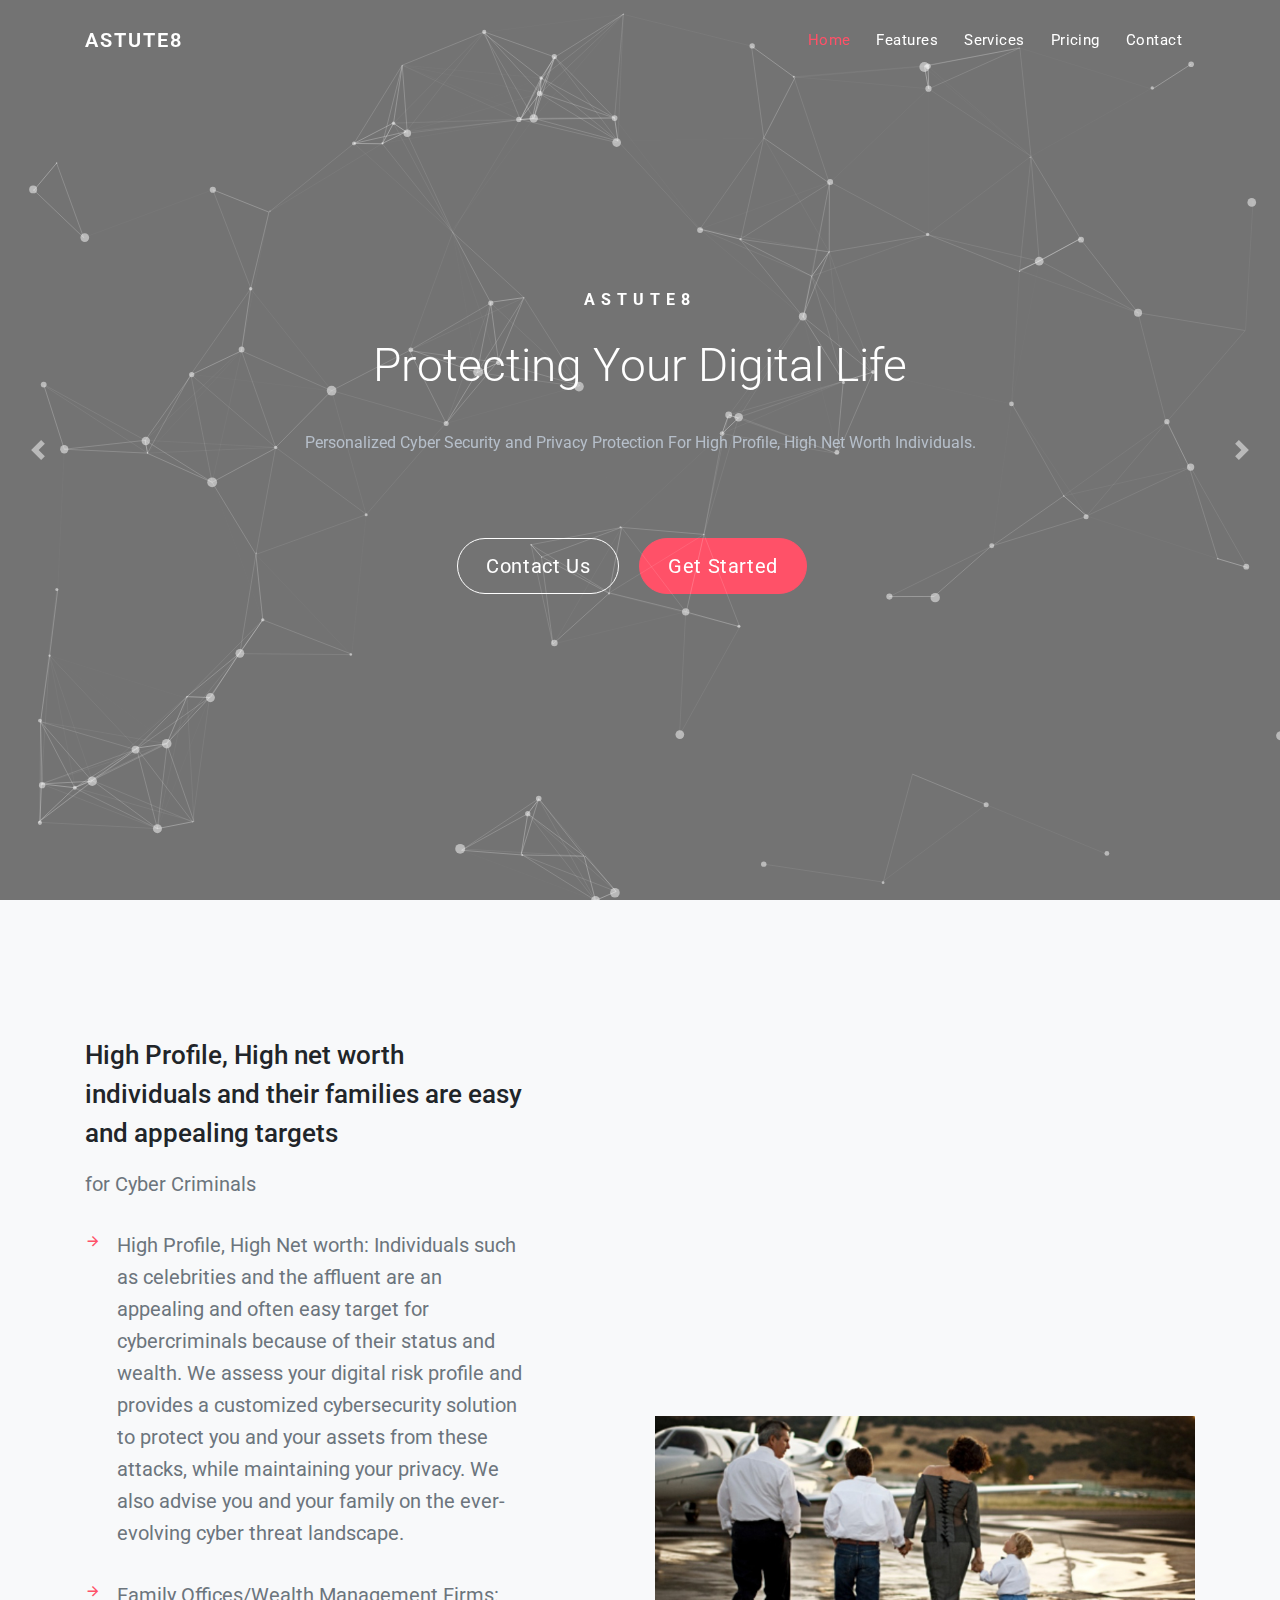
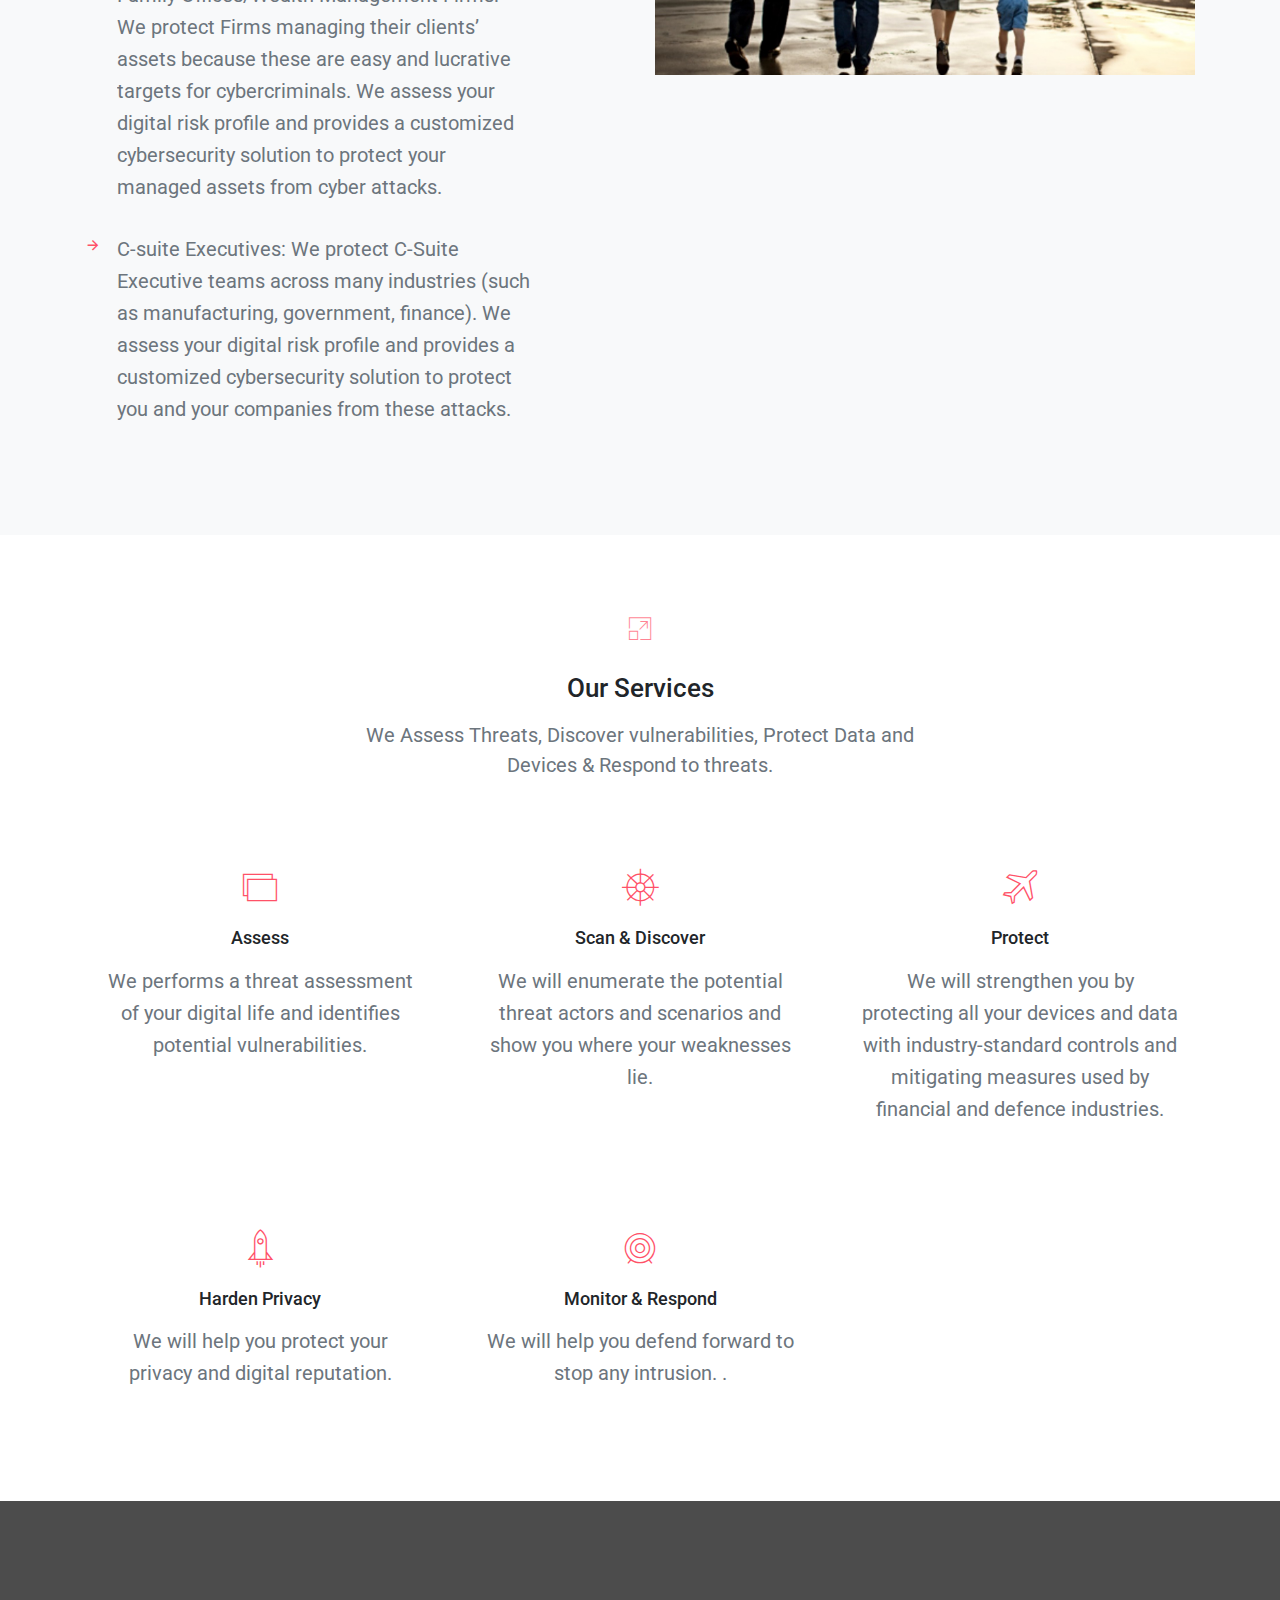
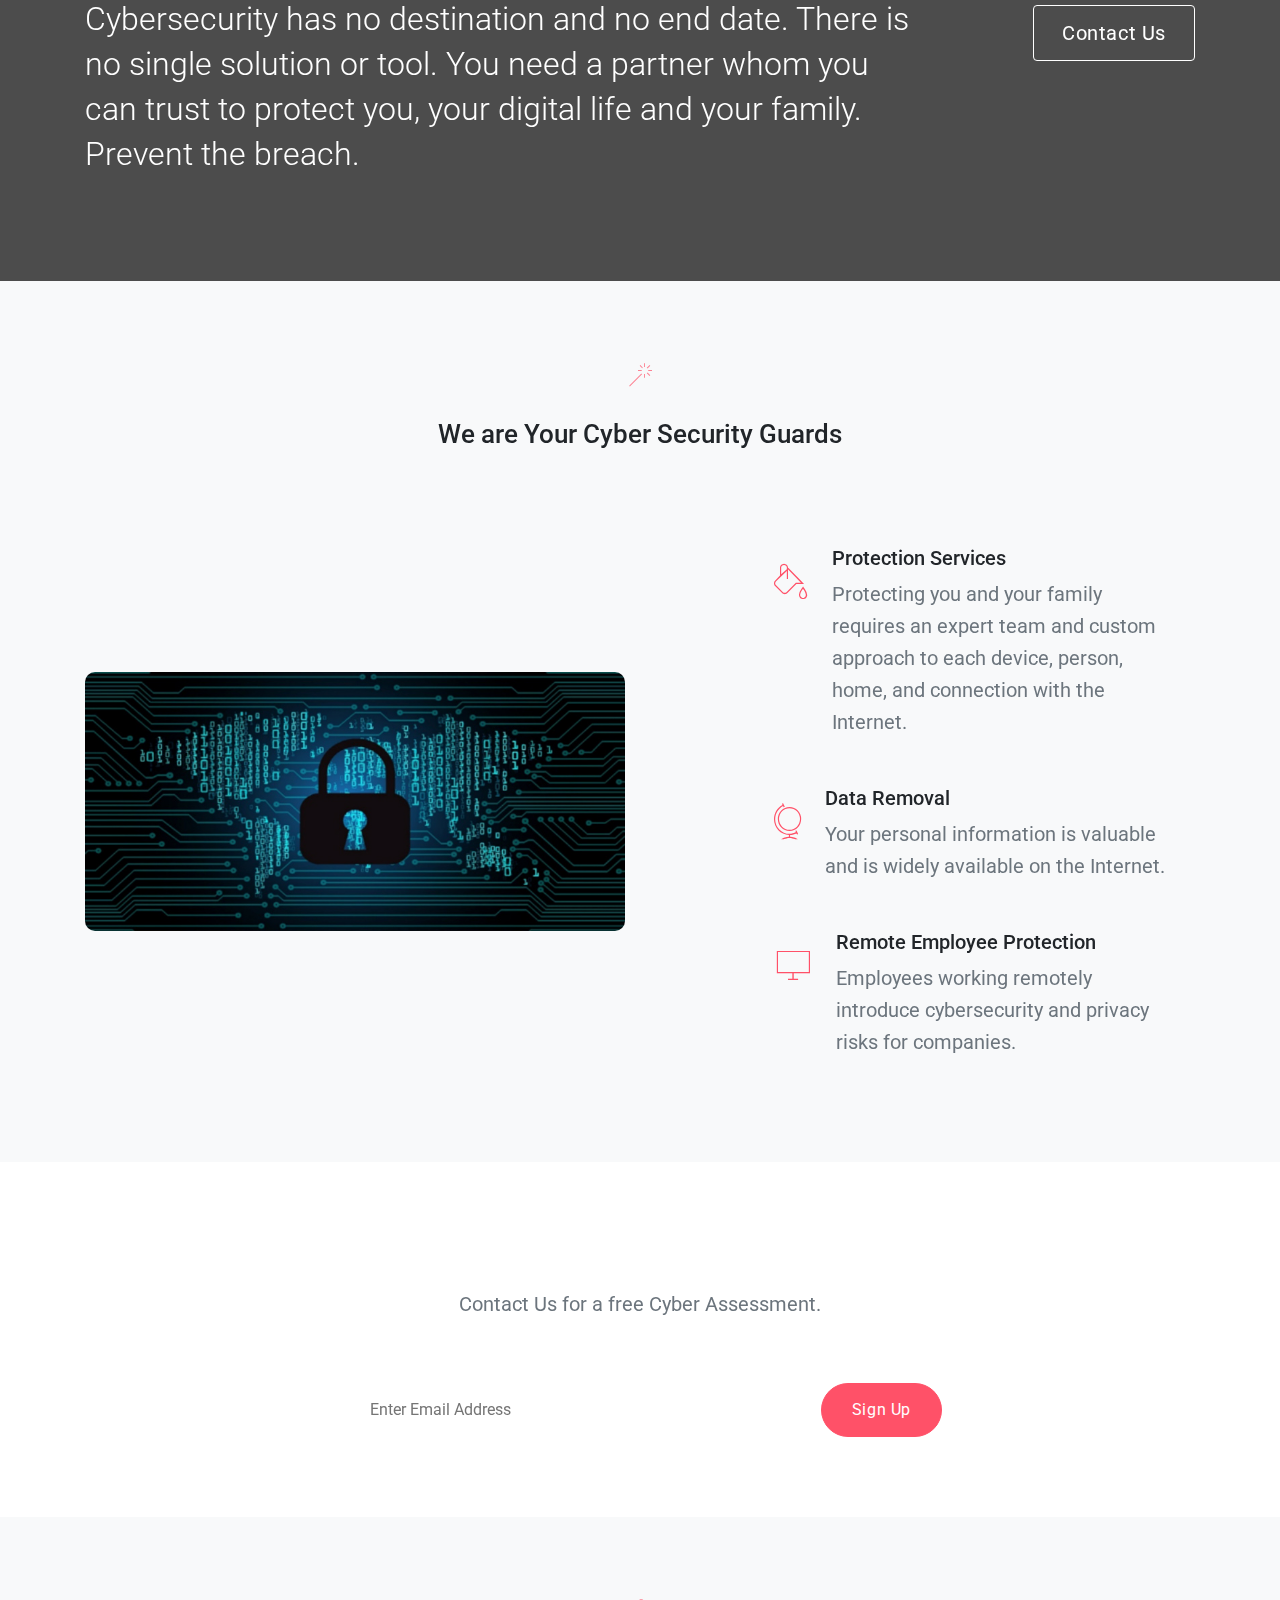
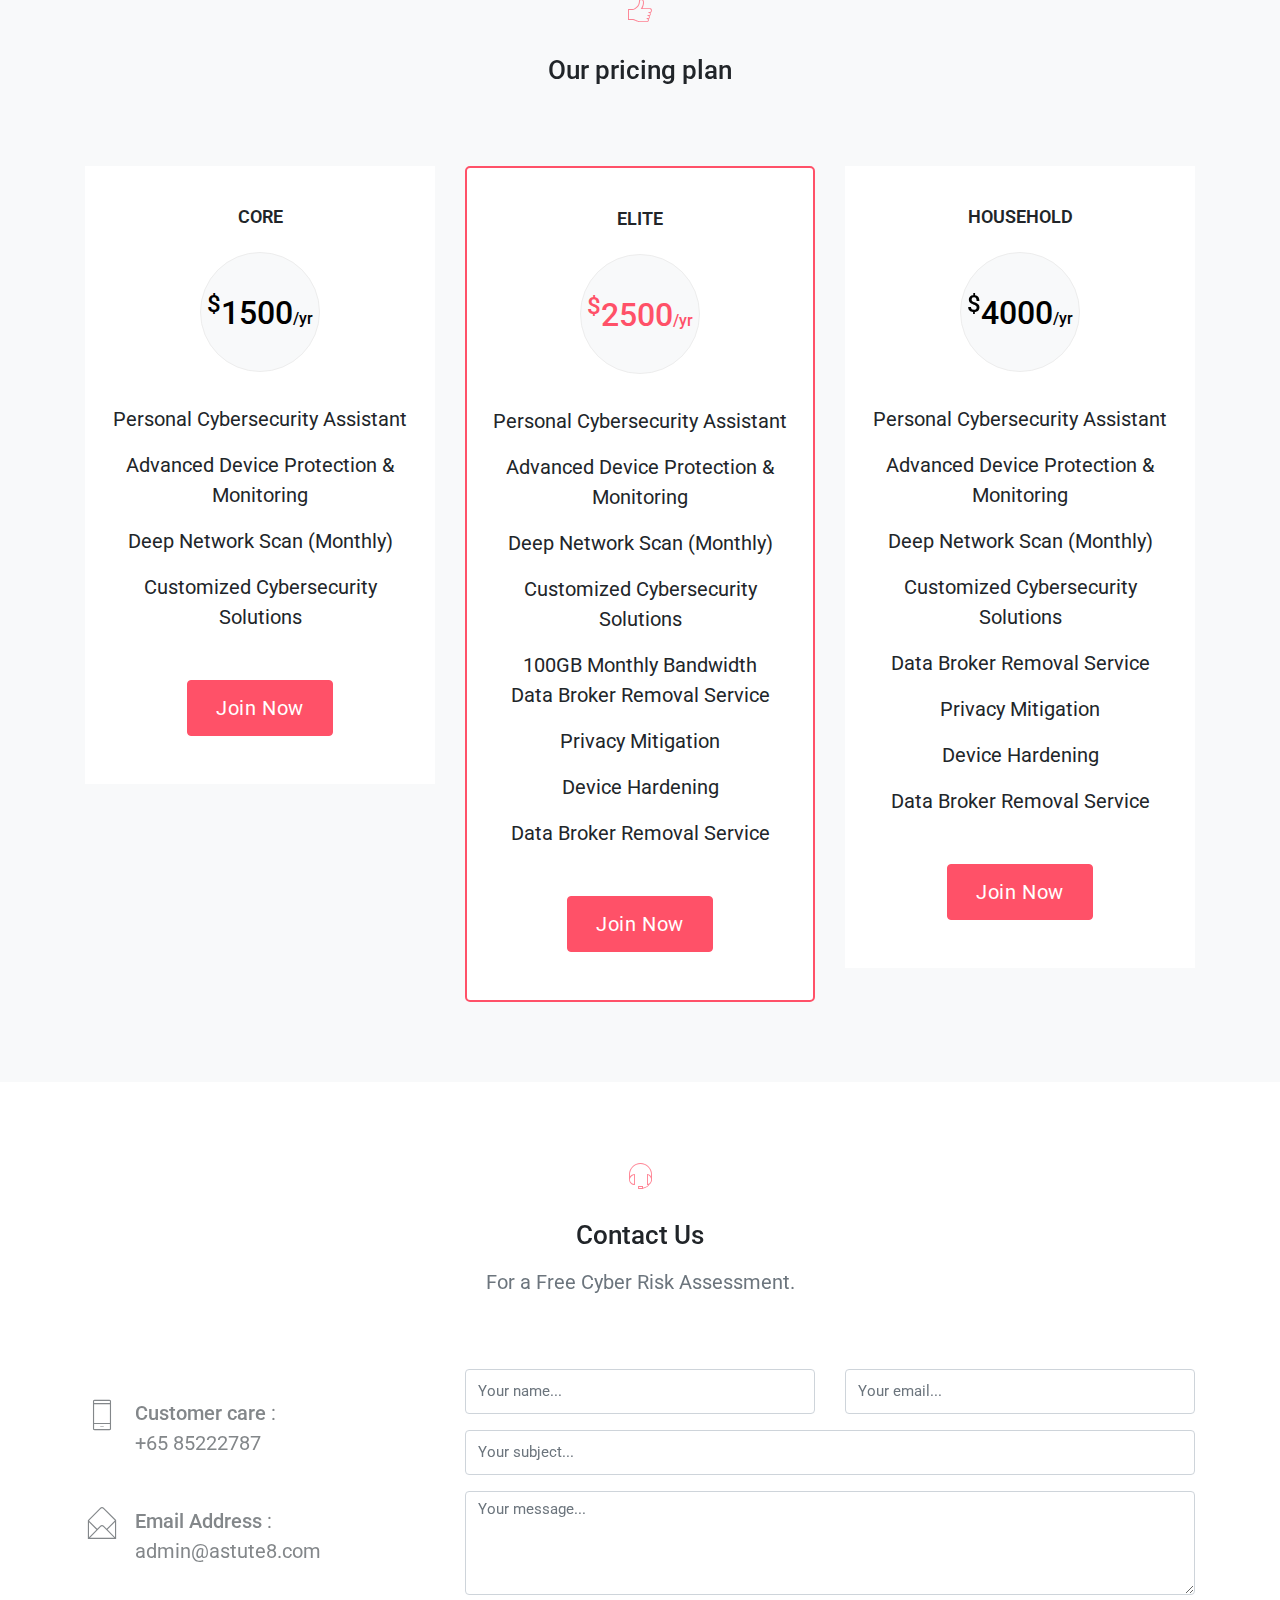
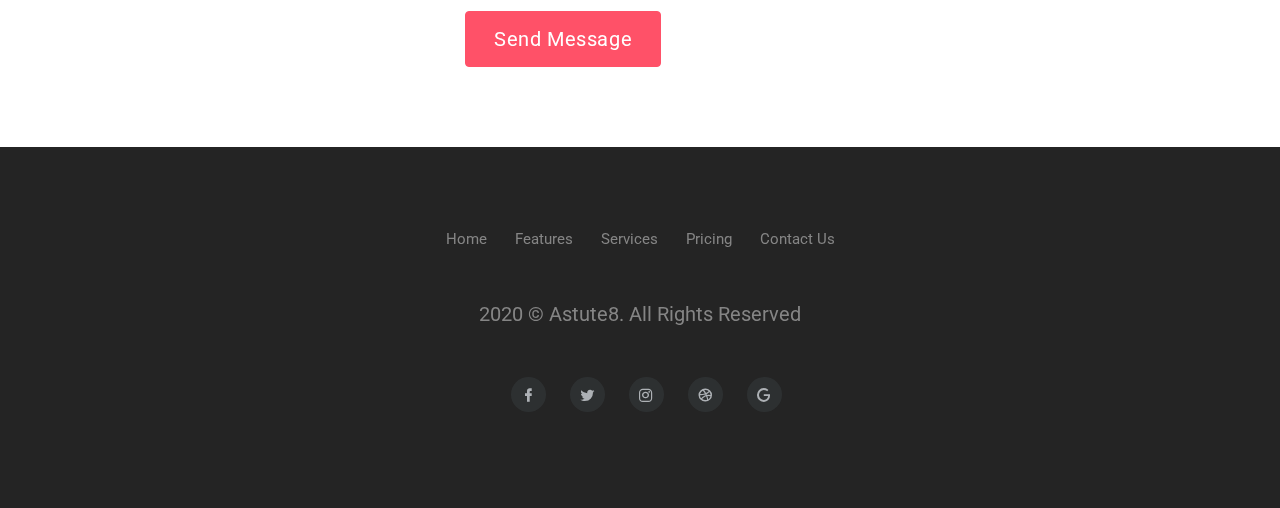
==== commit 820fa5d9: "Revise HTML" ====
--- a/index.html
+++ b/index.html
@@ -40,10 +40,6 @@
         <nav class="navbar navbar-expand-lg fixed-top navbar-custom navbar-light sticky">
             <div class="container">
                 
-                <!-- <a class="logo" href="#">
-                    <img src="images/logo-dark.png" alt="" class="img-fluid logo-dark" >
-                    <img src="images/logo-light.png" alt="" class="img-fluid logo-light" >
-                </a> -->
 
                 <a class="navbar-brand" href="#">Astute8</a>
                 <button class="navbar-toggler" type="button" data-toggle="collapse" data-target="#navbarCollapse" aria-controls="navbarCollapse" aria-expanded="false" aria-label="Toggle navigation">
@@ -62,21 +58,10 @@
                             <a class="nav-link" href="#services">Services</a>
                         </li>
                        
-                        <!-- <li class="nav-item">
-                            <a class="nav-link" href="#team">Team</a>
-                        </li> -->
-
                          <li class="nav-item">
                             <a class="nav-link" href="#pricing">Pricing</a>
                         </li>
 
-                         <!-- <li class="nav-item">
-                            <a class="nav-link" href="#faq">Faq</a>
-                        </li> -->
-
-                        <!-- <li class="nav-item">
-                            <a class="nav-link" href="#blog">Blog</a>
-                        </li> -->
                         <li class="nav-item">
                             <a class="nav-link" href="#contact">Contact</a>
                         </li>
@@ -292,17 +277,7 @@
                         </div>
                     </div>
 
-                    <!-- <div class="col-lg-4">
-                        <div class="services-box text-center mt-2 p-3">
-                            <div class="services-icon text-custom mb-3">
-                                <i class="pe-7s-like2"></i>
-                            </div>
-                            <div class="services-desc">
-                                <h4 class="">Friendly Support</h4>
-                                <p class="text-muted  pt-2">Sed ut perspiciatis unde omnis iste natus error sit voluptatem accusantium doloremque inventore.</p>
-                            </div>
-                        </div>
-                    </div> -->
+
                 </div>
             </div>
         </section>
@@ -325,48 +300,6 @@
         </section>
         <!-- Cta end  -->
 
-        <!-- Testimonial start -->
-        <!-- <section class="section">
-            <div class="container">
-                <div class="row">
-                    <div class="col-lg-12">
-                        <div class="section-title text-center mx-auto">
-                            <div class="section-title-icon">
-                                <i class="pe-7s-micro text-custom"></i>
-                            </div>
-                            <h5> Our Customers</h5>
-                            <p class="mt-3 text-muted">But I must explain to you how all this mistaken idea of denouncing pleasure and praising pain was born and I will give you a complete.</p>
-                        </div>
-                    </div>
-                </div>
-
-                <div class="row mt-5">
-                    <div class="col-lg-6">
-                        <div class="testimonial-box text-center pt-4 pb-4 pr-3 pl-3">
-                            <p class="pt-3 text-muted">" Ut enim ad minim veniam, quis nostrud exercitation ullamco laboris nisiut aliquip ex Ut ullamco laboris nisi ea commodo consequat.Ut ullamco laboris nisi ut aliquip ex ea commodo consequat. " </p>
-                            <div class="testimonial-client-img text-center mb-3">
-                                <img src="images/testi/testi-1.jpg" class="img-fluid  rounded-circle img-thumbnail">
-                            </div>
-                            <h6 class="mb-0">High Profile and High Net worth Individuals</h6>
-                            <small>Designer</small>
-                        </div>
-                    </div>
-
-                    <div class="col-lg-6">
-                        <div class="testimonial-box text-center pt-4 pb-4 pr-3 pl-3">
-                            <p class="pt-3 text-muted">" Auctor facilisi platea cum accumsan semper facilisis tristique. Ornare magnis tristique mauris, magna rutrum dignissim facilisis consequat congue fringilla nec hendrerit. " </p>
-                            <div class="testimonial-client-img mb-3">
-                                <img src="images/testi/testi-2.jpg" class="img-fluid  rounded-circle img-thumbnail">
-                            </div>
-                            <h6 class="mb-0">Charle nathan</h6>
-                            <small>Designer</small>
-                        </div>
-                    </div>
-                </div>
-            </div>
-        </section> -->
-        <!-- testimonial end  -->
-
         <!-- More features  Start-->
         <section class="section bg-light">
             <div class="container">
@@ -386,7 +319,6 @@
                     <div class="col-lg-6">
                         <div class="Features-img">
                             <div class="video-play-bar">
-                                <a href="https://vimeo.com/109054393" class="video-play-icon"><i class="play-video-btn mdi mdi-play play-position"></i> </a>
                                 <img src="images/more-features.jpg" alt="" class="img-fluid mx-auto d-block">
                             </div>
                         </div>
@@ -451,90 +383,6 @@
             </div>
         </section>
         <!-- Subscriber end -->
-
-        <!-- Team start -->
-        <!-- <section class="section" id="team">
-            <div class="container">
-                <div class="row justify-content-center">
-                    <div class="col-lg-12">
-                        <div class="section-title text-center mx-auto">
-                            <div class="section-title-icon">
-                                <i class="pe-7s-like2 text-custom"></i>
-                            </div>
-                            <h5>Our Professional Team</h5>
-                            <p class="mt-3 text-muted">But I must explain to you how all this mistaken idea of denouncing pleasure and praising pain was born and I will give you a complete.</p>
-                        </div>
-                    </div>
-                </div>
-                <div class="row mt-4 pt-4">
-                    <div class="col-lg-3 mt-3">
-                        <div class="team-box p-4">
-                            <div class="team-img">
-                                <img src="images/team/team-1.jpg" alt="" class=" mx-auto d-block rounded-circle " height="130">
-                            </div>
-                            <div class="team-desc text-center mt-4">
-                                <h6 class="team-name text-custom mb-1">Robert McClanahan</h6>
-                                <p class="team-work text-muted">CEO/Founder</p>
-                            </div>
-                            <ul class="list-inline team-social mt-4 mb-0 text-center">
-                                <li class="list-inline-item"><a href="#"><i class="mdi mdi-facebook"></i></a></li>
-                                <li class="list-inline-item"><a href="#"><i class="mdi mdi-google"></i></a></li>
-                                <li class="list-inline-item"><a href="#"><i class="mdi mdi-twitter"></i></a></li>
-                            </ul>
-                        </div>
-                    </div>
-                    <div class="col-lg-3 mt-3">
-                        <div class="team-box p-4">
-                            <div class="team-img">
-                                <img src="images/team/team-2.jpg" alt="" class=" mx-auto d-block rounded-circle" height="130">
-                            </div>
-                            <div class="team-desc text-center mt-4">
-                                <h6 class="team-name text-custom mb-1">Diane Williams</h6>
-                                <p class="team-work text-muted">CTO/Co-Founder</p>
-                            </div>
-                            <ul class="list-inline team-social mt-4 mb-0 text-center">
-                                <li class="list-inline-item"><a href="#"><i class="mdi mdi-facebook"></i></a></li>
-                                <li class="list-inline-item"><a href="#"><i class="mdi mdi-google"></i></a></li>
-                                <li class="list-inline-item"><a href="#"><i class="mdi mdi-twitter"></i></a></li>
-                            </ul>
-                        </div>
-                    </div>
-                    <div class="col-lg-3 mt-3">
-                        <div class="team-box p-4">
-                            <div class="team-img">
-                                <img src="images/team/team-3.jpg" alt="" class=" mx-auto d-block rounded-circle" height="130">
-                            </div>
-                            <div class="team-desc text-center mt-4">
-                                <h6 class="team-name text-custom mb-1">Andrew Tomlinson</h6>
-                                <p class="team-work text-muted">Sr. Web Designer</p>
-                            </div>
-                            <ul class="list-inline team-social mt-4 mb-0 text-center">
-                                <li class="list-inline-item"><a href="#"><i class="mdi mdi-facebook"></i></a></li>
-                                <li class="list-inline-item"><a href="#"><i class="mdi mdi-google"></i></a></li>
-                                <li class="list-inline-item"><a href="#"><i class="mdi mdi-twitter"></i></a></li>
-                            </ul>
-                        </div>
-                    </div>
-                    <div class="col-lg-3 mt-3">
-                        <div class="team-box p-4">
-                            <div class="team-img">
-                                <img src="images/team/team-4.jpg" alt="" class=" mx-auto d-block rounded-circle" height="130">
-                            </div>
-                            <div class="team-desc text-center mt-4">
-                                <h6 class="team-name text-custom mb-1">James Miller</h6>
-                                <p class="team-work text-muted">Sr. Web Developer</p>
-                            </div>
-                            <ul class="list-inline team-social mt-4 mb-0 text-center">
-                                <li class="list-inline-item"><a href="#"><i class="mdi mdi-facebook"></i></a></li>
-                                <li class="list-inline-item"><a href="#"><i class="mdi mdi-google"></i></a></li>
-                                <li class="list-inline-item"><a href="#"><i class="mdi mdi-twitter"></i></a></li>
-                            </ul>
-                        </div>
-                    </div>
-                </div>
-            </div>
-        </section> -->
-        <!-- Team end  -->
 
         <!-- Pricing start  -->      
         <section class="section bg-light" id="pricing">
@@ -624,159 +472,6 @@
             </div>
         </section>
         <!-- Pricing end  -->
-
-        <!-- faq start -->
-        <!-- <section class="section" id="faq">
-            <div class="container">
-                <div class="row">
-                    <div class="col-lg-12">
-                        <div class="section-title text-center mx-auto">
-                            <div class="section-title-icon">
-                                <i class="pe-7s-help1 text-custom"></i>
-                            </div>
-                            <h5>Simple Faq</h5>
-                            <p class="mt-3 text-muted mb-5">But I must explain to you how all this mistaken idea of denouncing pleasure and praising pain was born and I will give you a complete.</p>
-                        </div>
-                    </div>
-                </div>
-
-                <div class="row mt-5">
-                    <div class="col-lg-6">
-                        <div class="faq-content">
-                            <div class="faq-inner">
-                                <h4>Is the Fake Name Generator illegal ?</h4>
-                                <p class="text-muted">It seems that only fragments of the original text remain in the Lorem Ipsum texts used today. One may speculate that over the course of time certain letters were added or deleted at various positions. </p>
-                            </div>
-
-                            <div class="underline"></div>
-
-                            <div class="faq-inner">
-                                <h4>How can i get a money ?</h4>
-                                <p class="text-muted">It is a long established fact that a reader will be distracted by the readable content of a page when looking at its layout. The point of using Lorem Ipsum is that it has a more-or-less normal distribution of letters,</p>
-                            </div>
-
-                            <div class="underline"></div>
-
-                            <div class="faq-inner">
-                                <h4>Is safe use Lorem Ipsum ?</h4>
-                                <p class="text-muted">There are many variations of passages of Lorem Ipsum available, but the majority have suffered alteration in some form, by injected humour, or randomised words which don't look even slightly believable.</p>
-                            </div>
-
-                        </div>
-                    </div>
-
-                    <div class="col-lg-6">
-                        <div class="faq-content">
-                            <div class="faq-inner">
-                                <h4> How do I get my user name and my password ?</h4>
-                                <p class="text-muted">Contrary to popular belief, Lorem Ipsum is not simply random text. It has roots in a piece of classical Latin literature from 45 BC, making it over 2000 years old. Richard McClintock, a Latin professor at Hampden-Sydney College in Virginia, looked up one of the more obscure Latin words. </p>
-                            </div>
-
-                            <div class="underline"></div>
-
-                            <div class="faq-inner">
-                                <h4>How can i get a job ?</h4>
-                                <p class="text-muted">Lorem ipsum dolor sit amet, consectetur adipisicing elit. Possimus, fugiat iste nisi tempore nesciunt nemo fuga? Nesciunt, delectus laboriosam nisi repudiandae nam fuga saepe animi recusandae. Lorem ipsum dolor sit amet, consectetuer adipiscing elit. Aenean commodo ligula eget dolor.</p>
-                            </div>
-
-                            <div class="underline"></div>
-
-                            <div class="faq-inner">
-                                <h4>How many variations exist ?</h4>
-                                <p class="text-muted">Li Europan lingues es membres del sam familie. Lor separat existentie es un myth. Por scientie, musica, sport etc, litot Europa usa li sam vocabular. Li lingues differe solmen in li grammatica, li pronunciation e li plu commun vocabules.</p>
-                            </div>
-                        </div>
-                    </div>
-                </div>
-            </div>
-        </section> -->
-        <!-- Faq end -->
-
-        <!-- Blog Start -->
-        <!-- <section class="section bg-light" id="blog">
-            <div class="container">
-                <div class="row">
-                    <div class="col-lg-12">
-                        <div class="section-title text-center mx-auto">
-                            <div class="section-title-icon">
-                                <i class="pe-7s-photo-gallery text-custom"></i>
-                            </div>
-                            <h5>Our Latest News</h5>
-                            <p class="mt-3 text-muted">But I must explain to you how all this mistaken idea of denouncing pleasure and praising pain was born and I will give you a complete.</p>
-                        </div>
-                    </div>
-                </div>
-
-                <div class="row mt-5">
-                     <div class="col-lg-4">
-                        <div class="blog-box">
-                            <img src="images/blog/blog-1.jpg" alt="" class="img-fluid mx-auto d-block rounded">
-                            <div class="blog-info p-3">
-                                <a href="#">
-                                    <h3 class="pt-2 text-dark"> A enim ad minim veniam quis. </h3>
-                                </a>
-                                <div>
-                                    <div class="admin-post pt-2">
-                                        <span class=""><i class="mdi mdi-clock"></i> 01 Nov 2018 </span>
-                                        <i class="mdi mdi-account"></i>  <a href="#" class="text-dark">Albert Lynn</a>
-                                        <div class="separator-line mt-2 mb-2  "></div>
-                                        <p class="pt-0  text-muted ">The most well-known dummy text is the Lorem Ipsum which is said to have originated.</p>
-                                    </div>
-                                    <div class="pt-3 pb-3">
-                                        <a href="#" class="text-custom">Read More <i class="mdi mdi-arrow-right"></i> </a>
-                                    </div>
-                                </div>
-                            </div>
-                        </div>
-                    </div>
-
-                    <div class="col-lg-4">
-                        <div class="blog-box">
-                            <img src="images/blog/blog-5.jpg" alt="" class="img-fluid mx-auto d-block rounded">
-                            <div class="blog-info p-3">
-                                <a href="#">
-                                    <h3 class="pt-2 text-dark"> Lorem ipsum dolor sit amet...  </h3>
-                                </a>
-                                <div>
-                                    <div class="admin-post pt-2">
-                                        <span class=""><i class="mdi mdi-clock"></i> 01 Nov 2018 </span>
-                                        <i class="mdi mdi-account"></i>  <a href="#" class="text-dark">Terrence Roloff</a>
-                                        <div class="separator-line mt-2 mb-2  "></div>
-                                        <p class="pt-0  text-muted ">The most well-known dummy text is the Lorem Ipsum which is said to have originated.</p>
-                                    </div>
-                                    <div class="pt-3 pb-3">
-                                        <a href="#" class="text-custom">Read More <i class="mdi mdi-arrow-right"></i> </a>
-                                    </div>
-                                </div>
-                            </div>
-                        </div>
-                    </div>
-
-                    <div class="col-lg-4">
-                        <div class="blog-box">
-                            <img src="images/blog/blog-3.jpg" alt="" class="img-fluid mx-auto d-block rounded">
-                            <div class="blog-info p-3">
-                                <a href="#">
-                                    <h3 class="pt-2 text-dark"> Consectetuer adipiscing elit aenean commodo...  </h3>
-                                </a>
-                                <div>
-                                    <div class="admin-post pt-2">
-                                        <span class=""><i class="mdi mdi-clock"></i> 01 Nov 2018 </span>
-                                        <i class="mdi mdi-account"></i>  <a href="#" class="text-dark">Karleen Hammond</a>
-                                        <div class="separator-line mt-2 mb-2  "></div>
-                                        <p class="pt-0  text-muted ">The most well-known dummy text is the Lorem Ipsum which is said to have originated.</p>
-                                    </div>
-                                    <div class="pt-3 pb-3">
-                                        <a href="#" class="text-custom">Read More <i class="mdi mdi-arrow-right"></i> </a>
-                                    </div>
-                                </div>
-                            </div>
-                        </div>
-                    </div>
-                </div>
-            </div>
-        </section> -->
-        <!-- Blog end  -->
 
         <!-- Contact Us start -->
         <section class="section" id="contact">
@@ -898,6 +593,9 @@
         <script src="js/scrollspy.min.js"></script>
         <!-- Owl Carousel -->
         <script src="js/owl.carousel.min.js"></script>
+        <!--Partical js-->
+        <script src="js/particles.js"></script>  
+        <script src="js/particles.app.js"></script> 
         <!-- Magnific Popup -->
         <script src="js/jquery.magnific-popup.min.js"></script>
         <!-- Custom js -->
